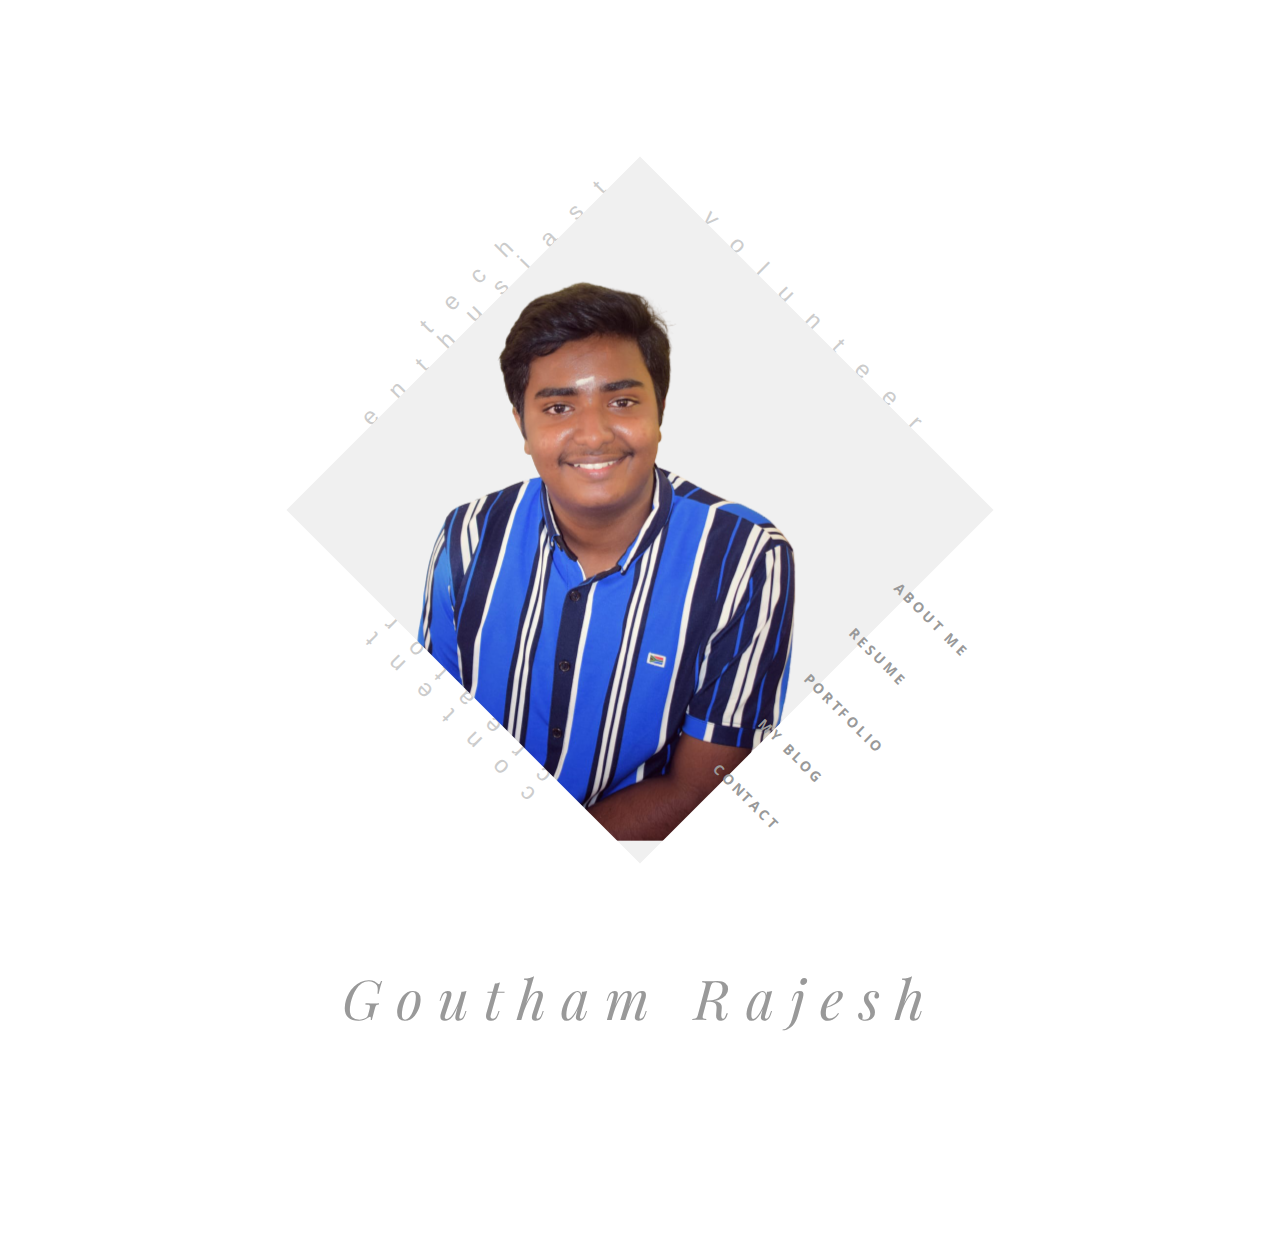
==== index.html @ 20d79e7d "Pre-Programmed Files are added" ====
<!DOCTYPE html>
<html class='no-js' >

	<head>
		<meta charset="utf-8">
		<meta http-equiv="X-UA-Compatible" content="IE=edge">
		<meta name="viewport" content="width=device-width, initial-scale=1">
		<!-- The above 3 meta tags *must* come first in the head; any other head content must come *after* these tags -->


		<title>Symp - Responsive One Page VCard/Resume HTML Template</title>

		<!--[if lt IE 9]>
		  <script src="//html5shim.googlecode.com/svn/trunk/html5.js"></script>
		<![endif]-->

		<link rel='stylesheet' type='text/css' href='bootstrap/css/bootstrap.min.css' >
		<link rel='stylesheet' type='text/css' href='css/ionicons.min.css' >

		<link rel='stylesheet' type='text/css' href='css/owl.carousel.css' >
		<link rel='stylesheet' type='text/css' href='css/owl.theme.css' >
		<link rel='stylesheet' type='text/css' href='css/owl.transitions.css' >
		<link rel='stylesheet' type='text/css' href='css/magnific-popup.css' >
		<link rel='stylesheet' type='text/css' href='css/style.css' >
		<link rel='stylesheet' type='text/css' href='css/color-default.css' >


	</head>

	<body>

		<!--=============================================================================
			Preloader
		===============================================================================-->
		<div id='preloader' >
			<div class='loader' >
				<img src='img/load.gif' alt='symp' >
			</div>
		</div>



		<!--=============================================================================
			Main Wrapper
		===============================================================================-->
		<div id='wrapper' >

			<!--=============================================================================
				Front Section
			===============================================================================-->
			<section class='front-section' >

				<div class='container' >


					<div class='transition-mask' ></div>


					<div class='front-person-img' >

						<!--person's image-->
						<img src='img/goutham-nobg.png' alt='Goutham-Pic' >
						<!--/person's image-->

					</div>

					<!--person's titles-->
					<div class='front-person-titles' >

						<!--title1-->
						<span class='t1' >
							Tech Enthusiast
						</span>
						<!--/title1-->

						<!--title2-->
						<span class='t2' >
							Volunteer
						</span>
						<!--/title2-->

						<!--title3-->
						<span class='t3'>
							Content Creator
						</span>
						<!--/title3-->

					</div>
					<!--/person's titles-->

					<nav class='front-person-links' >

						<!--
							navigation links, data-section attribute points towards the section with id to be opened.
						-->

						<ul>

							<li>
								<a href='#' data-section='about' >About Me</a>
							</li>

							<li>
								<a href='#' data-section='resume' >Resume</a>
							</li>

							<li>
								<a href='#' data-section='portfolio' >Portfolio</a>
							</li>

							<li>
								<a href='#' data-section='blog' >My Blog</a>
							</li>

							<li>
								<a href='#' data-section='contact' >Contact</a>
							</li>

						</ul>

					</nav>



					<div class='front-heading text-center' >

						<h2>
							Goutham Rajesh
						</h2>



					</div>


				</div>

			</section>
			<!--=============================================================================
				/Front Section
			===============================================================================-->

			<!--=============================================================================
				About Section
			===============================================================================-->
			<section id='about' class='about-section section' >

				<div class='basic-info section-block' >

					<div class='container' >

						<div class='section-header text-center' >

							<h2>Basic Info About Me</h2>

							<!--divider-->
							<div class='divider-draft center' ></div>
							<!--/divider-->


						</div>

						<div class='row' >

							<div class='col-md-4' >
								<div class='about-person-img' >

									<img src='img/Kannan.jpeg' alt='Goutham-Pic'>

								</div>

							</div>


							<div class='col-md-8 about-info' >




								<p>
									Lorem ipsum dolor sit amet, in quodsi vulputate pro. Ius illum vocent mediocritatem an, cum dicta iriure at. Ubique maluisset vel te, his dico vituperata ut. Pro ei phaedrum maluisset. Ex audire suavitate has, ei quodsi tacimates sapientem sed, pri zril ubique ut. Te cum tation munere noluisse. Enim torquatos ne pri, eum mollis salutandi corrumpit et, fugit apeirian duo ad. Ad oportere voluptatibus nec, sea ei civibus praesent. At timeam expetenda inciderint has. Invidunt constituto ne per, paulo omnium quaerendum his eu, cu congue consul cetero cum. Solet honestatis et eum. Lorem ipsum dolor sit amet, in quodsi vulputate pro. Ius illum vocent mediocritatem an, cum dicta iriure at. Ubique maluisset vel te, his dico vituperata ut. Pro ei phaedrum maluisset. Ex audire suavitate has, ei quodsi tacimates sapientem sed, pri zril ubique ut. Te cum tation munere noluisse. Enim torquatos ne pri, eum mollis salutandi corrumpit et, fugit apeirian duo ad.
								</p>

								<div class='clearfix' ></div>


								<ul class='info-list' >

									<li>
										<div class='inner' >
											<h4>Name</h4>
											<p>Goutham Rajesh</p>
										</div>
									</li>
									<li>
										<div class='inner' >
											<h4>Age</h4>
											<p>19 Years</p>
										</div>
									</li>
									<li>
										<div class='inner' >
											<h4>Website</h4>
											<p>Not Yet</p>
										</div>
									</li>
									<li>
										<div class='inner' >
											<h4>Hometown</h4>
											<p>Trivandrum, Kerala</p>
										</div>
									</li>



								</ul>


								<a href='img/Kannan.jpeg' class='symp-btn link-btn' ><i class='ion-ios-download' ></i>Download Resume</a>

							</div>



						</div>




					</div>


				</div>

				<div class='about-icons section-block' >

					<div class='container' >

						<div class='row' >

							<div class='col-md-3' >
								<div class='service' >

									<div class='icon' >
										<i class='ion-ios-lightbulb' ></i>
									</div>

									<div class='content' >

										<h4>Creative</h4>

										<p>
											Ut aboramus, numquam corpora qui naex. Dolore aliquando id duo, voluptua laboramus quo ad.
										</p>

									</div>

								</div>
							</div>

							<div class='col-md-3' >
								<div class='service' >

									<div class='icon' >
										<i class='ion-trophy' ></i>
									</div>

									<div class='content' >

										<h4>Winner</h4>

										<p>
											Ut aboramus, numquam corpora qui naex. Dolore aliquando id duo, voluptua laboramus quo ad.
										</p>

									</div>

								</div>
							</div>

							<div class='col-md-3' >
								<div class='service' >

									<div class='icon' >
										<i class='ion-ios-glasses' ></i>
									</div>

									<div class='content' >

										<h4>Smart</h4>

										<p>
											Ut aboramus, numquam corpora qui naex. Dolore aliquando id duo, voluptua laboramus quo ad.
										</p>

									</div>

								</div>
							</div>

							<div class='col-md-3' >
								<div class='service' >

									<div class='icon' >
										<i class='ion-ios-bolt' ></i>
									</div>

									<div class='content' >

										<h4>Powerful</h4>

										<p>
											Ut aboramus, numquam corpora qui naex. Dolore aliquando id duo, voluptua laboramus quo ad.
										</p>

									</div>

								</div>
							</div>



							<div class='col-md-3' >
								<div class='service' >

									<div class='icon' >
										<i class='ion-help-buoy' ></i>
									</div>

									<div class='content' >

										<h4>Helper</h4>

										<p>
											Ut aboramus, numquam corpora qui naex. Dolore aliquando id duo, voluptua laboramus quo ad.
										</p>

									</div>

								</div>
							</div>

							<div class='col-md-3' >
								<div class='service' >

									<div class='icon' >
										<i class='ion-happy' ></i>
									</div>

									<div class='content' >

										<h4>Intelligent</h4>

										<p>
											Ut aboramus, numquam corpora qui naex. Dolore aliquando id duo, voluptua laboramus quo ad.
										</p>

									</div>

								</div>
							</div>

							<div class='col-md-3' >
								<div class='service' >

									<div class='icon' >
										<i class='ion-ios-game-controller-b' ></i>
									</div>

									<div class='content' >

										<h4>Gamer</h4>

										<p>
											Ut aboramus, numquam corpora qui naex. Dolore aliquando id duo, voluptua laboramus quo ad.
										</p>

									</div>

								</div>
							</div>

							<div class='col-md-3' >
								<div class='service' >

									<div class='icon' >
										<i class='ion-ios-pulse-strong' ></i>
									</div>

									<div class='content' >

										<h4>Healthy</h4>

										<p>
											Ut aboramus, numquam corpora qui naex. Dolore aliquando id duo, voluptua laboramus quo ad.
										</p>

									</div>

								</div>
							</div>




						</div>


					</div>
				</div>

				<div class='funfacts-block section-block' data-stellar-background-ratio='.2' >

					<div class='container' >

						<div class='row' >

							<div class='col-md-3 col-sm-6 funfact' >
								<div class='content' >
									<h4>243</h4>
									<p>Awards Won</p>
								</div>
							</div>

							<div class='col-md-3 col-sm-6 funfact' >
								<div class='content' >
									<h4>845</h4>
									<p>Happy Customers</p>
								</div>
							</div>

							<div class='col-md-3 col-sm-6 funfact' >
								<div class='content' >
									<h4>938</h4>
									<p>Projects Done</p>
								</div>
							</div>

							<div class='col-md-3 col-sm-6 funfact' >
								<div class='content' >
									<h4>342</h4>
									<p>Games Played</p>
								</div>
							</div>

						</div>

					</div>

				</div>

				<div class='testimonials-block section-block' >
					<div class='container' >

						<div class='section-header text-center' >

							<h2 class='animate text-over-block' >Testimonials</h2>


							<!--divider-->
							<div class='divider-draft center' ></div>
							<!--/divider-->


						</div>

						<div class='row' >

							<div class='col-md-8 col-md-offset-2' >

								<div class='testimonials-slider' >

									<div class='testimonial' >
										<p>

											Ad optere volibus nec, sea ei civibus prasent. At timeam expetenda inciderint has. Invidunt constituto ne per, paulo omnium queum his eu, cu congue consul cetero. Invidunt constituto ne per, paulo omnium his eu, cu congue consul cetero.

										</p>

										<div class='author' >
											<h4>Jack Smith</h4>
											<p>CEO at Google</p>
										</div>
									</div>

									<div class='testimonial' >
										<p>
											Ad oportere voluptatibus nec, sea ei civibus praesent. At timeam expetenda inciderint has. Invidunt constituto ne per, paulo omnium quaerendum his eu, cu congue consul cetero. Invidunt constituto ne per, paulo omnium quaerendum his eu, cu congue consul cetero.
										</p>

										<div class='author' >
											<h4>Jessica Smith</h4>
											<p>CEO at Google</p>
										</div>
									</div>

									<div class='testimonial' >
										<p>
											Ad oportere voluptatibus nec, sea ei civibus praesent. At timeam expetenda inciderint has. Invidunt constituto ne per, paulo omnium quaerendum his eu, cu congue consul cetero. Invidunt constituto ne per, paulo omnium quaerendum his eu, cu congue consul cetero.
										</p>

										<div class='author' >
											<h4>Jim Smith</h4>
											<p>CEO at Google</p>
										</div>
									</div>




								</div>

							</div>

						</div>

					</div>
				</div>

				<div class='footer bg-lightgray section-block' >

					<div class='container' >

						<div class='row' >

							<div class='col-xs-6 text-left' >
								<h4>Johny Doe</h4>
							</div>

							<div class='col-xs-6 text-right' >
								<ul class='footer-social' >
									<li>
										<a href='#' >
											<i class='ion-social-facebook' ></i>
										</a>
									</li>
									<li>
										<a href='#' >
											<i class='ion-social-twitter' ></i>
										</a>
									</li>
									<li>
										<a href='#' >
											<i class='ion-social-pinterest' ></i>
										</a>
									</li>
									<li>
										<a href='#' >
											<i class='ion-social-dribbble' ></i>
										</a>
									</li>
								</ul>
							</div>

						</div>


					</div>

				</div>


			</section>
			<!--=============================================================================
				/About Section
			===============================================================================-->

			<!--=============================================================================
				Resume Section
			===============================================================================-->
			<section id='resume' class='resume-section section' >

				<div class='container' >
					<div class='row' >
						<div class='col-md-6 col-md-offset-3' >
							<div class='section-header text-center' >

								<h2 class='animate text-over-block' >My Resume</h2>

								<!--divider-->
								<div class='divider-draft center' ></div>
								<!--/divider-->


							</div>
						</div>
					</div>
				</div>

				<div class='timeline-block section-block' >
					<div class='container' >
						<ul class='timeline' >

							<li class='timeline-header' >
								<h4>Education</h4>
							</li>

							<li>

								<div class='timeline-desc' >

									<h4>2005-2007</h4>

								</div>

								<div class='timeline-content' >

									<h4>Masters Degree</h4>
									<span>@CSS College Larkana</span>

									<p>
										Consul latine iudicabit eu vel. Cu has animal eruditi voluptatibus. Eu volumus explicari sed. Mel mutat vituperata suscipiantur et, et fabellas explicari adipiscing quo.
									</p>

								</div>

							</li>

							<li class='inverse' >

								<div class='timeline-desc' >

									<h4>2005-2007</h4>

								</div>

								<div class='timeline-content' >

									<h4>Masters Degree</h4>
									<span>@CSS College Larkana</span>

									<p>
										Consul latine iudicabit eu vel. Cu has animal eruditi voluptatibus. Eu volumus explicari sed. Mel mutat vituperata suscipiantur et, et fabellas explicari adipiscing quo.
									</p>

								</div>

							</li>

							<li>

								<div class='timeline-desc' >

									<h4>2005-2007</h4>

								</div>

								<div class='timeline-content' >

									<h4>Masters Degree</h4>
									<span>@CSS College Larkana</span>

									<p>
										Consul latine iudicabit eu vel. Cu has animal eruditi voluptatibus. Eu volumus explicari sed. Mel mutat vituperata suscipiantur et, et fabellas explicari adipiscing quo.
									</p>

								</div>

							</li>


							<li class='timeline-header' >
								<h4>Experience</h4>
							</li>


							<li>

								<div class='timeline-desc' >

									<h4>2005-2007</h4>

								</div>

								<div class='timeline-content' >

									<h4>Web Designer</h4>
									<span>@Themeforest</span>

									<p>
										Consul latine iudicabit eu vel. Cu has animal eruditi voluptatibus. Eu volumus explicari sed. Mel mutat vituperata suscipiantur et, et fabellas explicari adipiscing quo.
									</p>

								</div>

							</li>

							<li class='inverse' >

								<div class='timeline-desc' >

									<h4>2005-2007</h4>

								</div>

								<div class='timeline-content' >

									<h4>Web Developer</h4>
									<span>@CodeCanyon</span>

									<p>
										Consul latine iudicabit eu vel. Cu has animal eruditi voluptatibus. Eu volumus explicari sed. Mel mutat vituperata suscipiantur et, et fabellas explicari adipiscing quo.
									</p>

								</div>

							</li>

							<li>

								<div class='timeline-desc' >

									<h4>2005-2007</h4>

								</div>

								<div class='timeline-content' >

									<h4>Blogger</h4>
									<span>@blogspot</span>

									<p>
										Consul latine iudicabit eu vel. Cu has animal eruditi voluptatibus. Eu volumus explicari sed. Mel mutat vituperata suscipiantur et, et fabellas explicari adipiscing quo.
									</p>

								</div>

							</li>


						</ul>
					</div>
				</div>

				<div class='hobbies-block bg-lightgray section-block' >
					<div class='container' >

						<div class='section-header text-center' >
							<h2 class='animate text-over-block' >My Hobbies</h2>
							<!--divider-->
							<div class='divider-draft center' ></div>
							<!--/divider-->
						</div>

						<div class='row' >

							<div class='col-md-2 col-sm-4 col-xs-6' >

								<div class='hobby' >

									<div class='icon' >
										<i class='ion-ios-game-controller-b' ></i>
									</div>

									<h4>Gaming</h4>

								</div>

							</div>

							<div class='col-md-2 col-sm-4 col-xs-6' >

								<div class='hobby' >

									<div class='icon' >
										<i class='ion-ios-book' ></i>
									</div>

									<h4>Reading</h4>

								</div>

							</div>

							<div class='col-md-2 col-sm-4 col-xs-6' >

								<div class='hobby' >

									<div class='icon' >
										<i class='ion-ios-chatboxes' ></i>
									</div>

									<h4>Chat</h4>

								</div>

							</div>

							<div class='col-md-2 col-sm-4 col-xs-6' >

								<div class='hobby' >

									<div class='icon' >
										<i class='ion-ios-musical-notes' ></i>
									</div>

									<h4>Music</h4>

								</div>

							</div>

							<div class='col-md-2 col-sm-4 col-xs-6' >

								<div class='hobby' >

									<div class='icon' >
										<i class='ion-beer' ></i>
									</div>

									<h4>Drinking</h4>

								</div>

							</div>

							<div class='col-md-2 col-sm-4 col-xs-6' >

								<div class='hobby' >

									<div class='icon' >
										<i class='ion-ios-football' ></i>
									</div>

									<h4>Football</h4>

								</div>

							</div>



						</div>



					</div>
				</div>

				<div class='skills-block section-block' >

					<div class='container' >

						<div class='section-header text-center' >
							<h2 class='animate text-over-block' >My Skills</h2>

							<!--divider-->
							<div class='divider-draft center' ></div>
							<!--/divider-->

						</div>


						<div class='row' >

							<div class='col-md-6' >

								<div class='skill' >

									<h4>HTML/CSS</h4>

									<div class='skill-bar' data-percent='90' >
										<div class='bar' >
											<div class='percent' >90%</div>
										</div>
									</div>

								</div>

								<div class='skill' >

									<h4>php</h4>

									<div class='skill-bar' data-percent='70' >
										<div class='bar' >
											<div class='percent' >70%</div>
										</div>
									</div>

								</div>

								<div class='skill' >

									<h4>HTML/CSS</h4>

									<div class='skill-bar' data-percent='90' >
										<div class='bar' >
											<div class='percent' >90%</div>
										</div>
									</div>

								</div>



							</div>

							<div class='col-md-6' >

								<div class='skill' >

									<h4>VB</h4>

									<div class='skill-bar' data-percent='90' >
										<div class='bar' >
											<div class='percent' >90%</div>
										</div>
									</div>

								</div>

								<div class='skill' >

									<h4>Wordpress</h4>

									<div class='skill-bar' data-percent='85' >
										<div class='bar' >
											<div class='percent' >85%</div>
										</div>
									</div>

								</div>

								<div class='skill' >

									<h4>SEO</h4>

									<div class='skill-bar' data-percent='95' >
										<div class='bar' >
											<div class='percent' >95%</div>
										</div>
									</div>

								</div>



							</div>



						</div>

					</div>

				</div>

				<div class='footer bg-lightgray section-block' >

					<div class='container' >

						<div class='row' >

							<div class='col-xs-6 text-left' >
								<h4>Johny Doe</h4>
							</div>

							<div class='col-xs-6 text-right' >
								<ul class='footer-social' >
									<li>
										<a href='#' >
											<i class='ion-social-facebook' ></i>
										</a>
									</li>
									<li>
										<a href='#' >
											<i class='ion-social-twitter' ></i>
										</a>
									</li>
									<li>
										<a href='#' >
											<i class='ion-social-pinterest' ></i>
										</a>
									</li>
									<li>
										<a href='#' >
											<i class='ion-social-dribbble' ></i>
										</a>
									</li>
								</ul>
							</div>

						</div>


					</div>

				</div>


			</section>
			<!--=============================================================================
				/Resume Section
			===============================================================================-->


			<!--=============================================================================
				Services Section
			===============================================================================-->
			<section id='services' class='services-section section' >

				<div class='container' >
					<div class='row' >
						<div class='col-md-6 col-md-offset-3' >
							<div class='section-header main-title text-center' >

								<h2 class='animate text-over-block' >My Services</h2>

								<!--divider-->
								<div class='divider-draft center' ></div>
								<!--/divider-->

								<p>
									I provide <b>high quality</b> services. My services that I provide are listed below. Hope you will like them. Lorem ipsum dolor.
								</p>

							</div>
						</div>
					</div>
				</div>

				<div class='services-block section-block' >

					<div class='container' >

						<div class='row' >

							<div class='col-md-3' >
								<div class='service' >
									<div class='icon' >
										<i class='ion-ios-camera' ></i>
									</div>

									<div class='content' >

										<h4>Photography</h4>

										<p>
											Ut aboramus, numquam corpora qui naex. Dolore aliquando id duo, voluptua laboramus quo ad.
										</p>

									</div>
								</div>
							</div>

							<div class='col-md-3' >
								<div class='service' >
									<div class='icon' >
										<i class='ion-code' ></i>
									</div>

									<div class='content' >

										<h4>Coding</h4>

										<p>
											Ut aboramus, numquam corpora qui naex. Dolore aliquando id duo, voluptua laboramus quo ad.
										</p>

									</div>
								</div>
							</div>

							<div class='col-md-3' >
								<div class='service' >
									<div class='icon' >
										<i class='ion-ios-lightbulb' ></i>
									</div>

									<div class='content' >

										<h4>Creativity</h4>

										<p>
											Ut aboramus, numquam corpora qui naex. Dolore aliquando id duo, voluptua laboramus quo ad.
										</p>

									</div>
								</div>
							</div>

							<div class='col-md-3' >
								<div class='service' >
									<div class='icon' >
										<i class='ion-ios-monitor' ></i>
									</div>

									<div class='content' >

										<h4>Web Design</h4>

										<p>
											Ut aboramus, numquam corpora qui naex. Dolore aliquando id duo, voluptua laboramus quo ad.
										</p>

									</div>
								</div>
							</div>

						</div>

						<div class='row' >

							<div class='col-md-3' >
								<div class='service' >
									<div class='icon' >
										<i class='ion-ios-camera' ></i>
									</div>

									<div class='content' >

										<h4>Photography</h4>

										<p>
											Ut aboramus, numquam corpora qui naex. Dolore aliquando id duo, voluptua laboramus quo ad.
										</p>

									</div>
								</div>
							</div>

							<div class='col-md-3' >
								<div class='service' >
									<div class='icon' >
										<i class='ion-code' ></i>
									</div>

									<div class='content' >

										<h4>Coding</h4>

										<p>
											Ut aboramus, numquam corpora qui naex. Dolore aliquando id duo, voluptua laboramus quo ad.
										</p>

									</div>
								</div>
							</div>

							<div class='col-md-3' >
								<div class='service' >
									<div class='icon' >
										<i class='ion-ios-lightbulb' ></i>
									</div>

									<div class='content' >

										<h4>Creativity</h4>

										<p>
											Ut aboramus, numquam corpora qui naex. Dolore aliquando id duo, voluptua laboramus quo ad.
										</p>

									</div>
								</div>
							</div>

							<div class='col-md-3' >
								<div class='service' >
									<div class='icon' >
										<i class='ion-ios-monitor' ></i>
									</div>

									<div class='content' >

										<h4>Web Design</h4>

										<p>
											Ut aboramus, numquam corpora qui naex. Dolore aliquando id duo, voluptua laboramus quo ad.
										</p>

									</div>
								</div>
							</div>

						</div>

					</div>

				</div>

				<div class='pricing-block section-block' >
					<div class='container' >

						<div class='section-header text-center' >
							<h2 class='animate text-over-block' >Pricing</h2>
							<!--divider-->
							<div class='divider-draft center' ></div>
							<!--/divider-->
							<p>
								How much I charge
							</p>
						</div>

						<div class='row' >

							<div class='col-md-4 text-center' >

								<div class='pricing-table' >

									<div class='header' >

										<h4>Personal</h4>

										<div class='price' >
											<span class='currency' >$</span>
											<span class='amount' >29</span>
											<span class='period' >/mo</span>
										</div>


									</div>

									<ul class='table-items' >

										<li>
											Logo Design
										</li>
										<li>
											PSD to HTML
										</li>
										<li>
											Fixed to Responsive
										</li>
										<li>
											App Development
										</li>
										<li>
											Photography
										</li>

									</ul>

									<a href='#' class='table-btn' >
										Choose This
									</a>

								</div>

							</div>

							<div class='col-md-4 text-center' >

								<div class='pricing-table' >

									<div class='header' >

										<h4>Creative</h4>

										<div class='price' >
											<span class='currency' >$</span>
											<span class='amount' >39</span>
											<span class='period' >/mo</span>
										</div>

									</div>

									<ul class='table-items' >

										<li>
											Logo Design
										</li>
										<li>
											PSD to HTML
										</li>
										<li>
											Fixed to Responsive
										</li>
										<li>
											App Development
										</li>
										<li>
											Photography
										</li>

									</ul>

									<a href='#' class='table-btn' >
										Choose This
									</a>

								</div>

							</div>

							<div class='col-md-4 text-center' >

								<div class='pricing-table' >

									<div class='header' >

										<h4>Ultimate</h4>

										<div class='price' >
											<span class='currency' >$</span>
											<span class='amount' >42</span>
											<span class='period' >/mo</span>
										</div>


									</div>

									<ul class='table-items' >

										<li>
											Logo Design
										</li>
										<li>
											PSD to HTML
										</li>
										<li>
											Fixed to Responsive
										</li>
										<li>
											App Development
										</li>
										<li>
											Photography
										</li>

									</ul>

									<a href='#' class='table-btn' >
										Choose This
									</a>

								</div>

							</div>

						</div>

					</div>
				</div>

				<div class='process-block bg-lightgray section-block' >
					<div class='container' >

						<div class='section-header text-center' >
							<h2>Work Process</h2>
							<!--divider-->
							<div class='divider-draft center' ></div>
							<!--/divider-->
						</div>

						<div class='row' >

							<div class='col-md-3' >

								<div class='process' >

									<div class='number' >
										<span>01</span>
									</div>

									<div class='content' >

										<h4>Design</h4>

										<p>
											Lorem ipsum dolor sit amet is simply a dummy text used by typeset industries. Lorem ipsum dolor.
										</p>

									</div>

								</div>

							</div>

							<div class='col-md-3' >

								<div class='process' >

									<div class='number' >
										<span>02</span>
									</div>

									<div class='content' >

										<h4>Develop</h4>

										<p>
											Lorem ipsum dolor sit amet is simply a dummy text used by typeset industries. Lorem ipsum dolor.
										</p>

									</div>

								</div>

							</div>

							<div class='col-md-3' >

								<div class='process' >

									<div class='number' >
										<span>03</span>
									</div>

									<div class='content' >

										<h4>Publish</h4>

										<p>
											Lorem ipsum dolor sit amet is simply a dummy text used by typeset industries. Lorem ipsum dolor.
										</p>

									</div>

								</div>

							</div>

							<div class='col-md-3' >

								<div class='process last' >

									<div class='number' >
										<span>04</span>
									</div>

									<div class='content' >

										<h4>Enjoy</h4>

										<p>
											Lorem ipsum dolor sit amet is simply a dummy text used by typeset industries. Lorem ipsum dolor.
										</p>

									</div>

								</div>

							</div>



						</div>

					</div>
				</div>

				<div class='testimonials-block section-block' >
					<div class='container' >

						<div class='section-header text-center' >

							<h2 class='animate text-over-block' >Testimonials</h2>

							<!--divider-->
							<div class='divider-draft center' ></div>
							<!--/divider-->


						</div>

						<div class='row' >

							<div class='col-md-8 col-md-offset-2' >

								<div class='testimonials-slider' >

									<div class='testimonial' >
										<p>
											Ad oportere voluptatibus nec, sea ei civibus praesent. At timeam expetenda inciderint has. Invidunt constituto ne per, paulo omnium quaerendum his eu, cu congue consul cetero. Invidunt constituto ne per, paulo omnium quaerendum his eu, cu congue consul cetero.
										</p>

										<div class='author' >
											<h4>Jack Smith</h4>
											<p>CEO at Google</p>
										</div>
									</div>

									<div class='testimonial' >
										<p>
											Ad oportere voluptatibus nec, sea ei civibus praesent. At timeam expetenda inciderint has. Invidunt constituto ne per, paulo omnium quaerendum his eu, cu congue consul cetero. Invidunt constituto ne per, paulo omnium quaerendum his eu, cu congue consul cetero.
										</p>

										<div class='author' >
											<h4>Jessica Smith</h4>
											<p>CEO at Google</p>
										</div>
									</div>

									<div class='testimonial' >
										<p>
											Ad oportere voluptatibus nec, sea ei civibus praesent. At timeam expetenda inciderint has. Invidunt constituto ne per, paulo omnium quaerendum his eu, cu congue consul cetero. Invidunt constituto ne per, paulo omnium quaerendum his eu, cu congue consul cetero.
										</p>

										<div class='author' >
											<h4>Jim Smith</h4>
											<p>CEO at Google</p>
										</div>
									</div>




								</div>

							</div>

						</div>

					</div>
				</div>

				<div class='footer bg-lightgray section-block' >

					<div class='container' >

						<div class='row' >

							<div class='col-xs-6 text-left' >
								<h4>Johny Doe</h4>
							</div>

							<div class='col-xs-6 text-right' >
								<ul class='footer-social' >
									<li>
										<a href='#' >
											<i class='ion-social-facebook' ></i>
										</a>
									</li>
									<li>
										<a href='#' >
											<i class='ion-social-twitter' ></i>
										</a>
									</li>
									<li>
										<a href='#' >
											<i class='ion-social-pinterest' ></i>
										</a>
									</li>
									<li>
										<a href='#' >
											<i class='ion-social-dribbble' ></i>
										</a>
									</li>
								</ul>
							</div>

						</div>


					</div>

				</div>


			</section>
			<!--=============================================================================
				/Services Section
			===============================================================================-->


			<!--=============================================================================
				Portfolio Section
			===============================================================================-->
			<section id='portfolio' class='portfolio-section section' >

				<div class='portfolio-block section-block' >

					<div class='container' >

						<div class='row' >
							<div class='col-md-6 col-md-offset-3' >

								<div class='section-header text-center' >

									<h2 class='animate text-over-block' >Portfolio</h2>

									<!--divider-->
									<div class='divider-draft center' ></div>
									<!--/divider-->

									<p>
										Check out my works. Lorem ipsum dolor sit amet is simply a dummy text. Lorem ipsum dolor sit amet.
									</p>

								</div>

							</div>
						</div>

						<div id='portfolio-filters' >
							<ul>
								<li>
									<a href='#' data-group='all' class='active' >All</a>
								</li>
								<li>
									<a href='#' data-group='web' >Web</a>
								</li>
								<li>
									<a href='#' data-group='tech' >Tech</a>
								</li>
								<li>
									<a href='#' data-group='photography' >Photography</a>
								</li>
							</ul>
						</div>

						<div id='portfolio-grid' class='portfolio-items' >

							<div class='item' data-groups='["all","web","photography"]' >
								<div class='inner' >

									<img alt='symp' src='img/portfolio/1.jpg' >

									<div class='caption' >

										<div class='caption-inner' >

											<h4>Project Title</h4>

											<ul class='links' >

												<li>
													<a href='work.html' >
														<i class='ion-ios-plus-empty' ></i>
													</a>
												</li>

												<li>
													<a href='img/portfolio/1.jpg' class='image-link' >
														<i class='ion-ios-search' ></i>
													</a>
												</li>

											</ul>

										</div>


									</div>

								</div>
							</div>

							<div class='item' data-groups='["all","photography","tech"]' >
								<div class='inner' >

									<img alt='symp' src='img/portfolio/2.jpg' >

									<div class='caption' >

										<div class='caption-inner' >

											<h4>Project Title</h4>

											<ul class='links' >

												<li>
													<a href='work.html' >
														<i class='ion-ios-plus-empty' ></i>
													</a>
												</li>

												<li>
													<a href='img/portfolio/2.jpg' class='image-link' >
														<i class='ion-ios-search' ></i>
													</a>
												</li>

											</ul>

										</div>


									</div>

								</div>
							</div>

							<div class='item' data-groups='["all","web","tech"]' >
								<div class='inner' >

									<img alt='symp' src='img/portfolio/3.jpg' >

									<div class='caption' >

										<div class='caption-inner' >

											<h4>Project Title</h4>

											<ul class='links' >

												<li>
													<a href='work.html' >
														<i class='ion-ios-plus-empty' ></i>
													</a>
												</li>

												<li>
													<a href='img/portfolio/3.jpg' class='image-link' >
														<i class='ion-ios-search' ></i>
													</a>
												</li>

											</ul>

										</div>


									</div>

								</div>
							</div>

							<div class='item' data-groups='["all","web"]' >
								<div class='inner' >

									<img alt='symp' src='img/portfolio/4.jpg' >

									<div class='caption' >

										<div class='caption-inner' >

											<h4>Project Title</h4>

											<ul class='links' >

												<li>
													<a href='work.html' >
														<i class='ion-ios-plus-empty' ></i>
													</a>
												</li>

												<li>
													<a href='img/portfolio/4.jpg' class='image-link' >
														<i class='ion-ios-search' ></i>
													</a>
												</li>

											</ul>

										</div>


									</div>

								</div>
							</div>

							<div class='item' data-groups='["all","tech"]' >
								<div class='inner' >

									<img alt='symp' src='img/portfolio/5.jpg' >

									<div class='caption' >

										<div class='caption-inner' >

											<h4>Project Title</h4>

											<ul class='links' >

												<li>
													<a href='work.html' >
														<i class='ion-ios-plus-empty' ></i>
													</a>
												</li>

												<li>
													<a href='img/portfolio/5.jpg' class='image-link' >
														<i class='ion-ios-search' ></i>
													</a>
												</li>

											</ul>

										</div>


									</div>

								</div>
							</div>

							<div class='item' data-groups='["all","photography"]' >
								<div class='inner' >

									<img alt='symp' src='img/portfolio/6.jpg' >

									<div class='caption' >

										<div class='caption-inner' >

											<h4>Project Title</h4>

											<ul class='links' >

												<li>
													<a href='work.html' >
														<i class='ion-ios-plus-empty' ></i>
													</a>
												</li>

												<li>
													<a href='img/portfolio/6.jpg' class='image-link' >
														<i class='ion-ios-search' ></i>
													</a>
												</li>

											</ul>

										</div>


									</div>

								</div>
							</div>

							<div class='item' data-groups='["all","web"]' >
								<div class='inner' >

									<img alt='symp' src='img/portfolio/7.jpg' >

									<div class='caption' >

										<div class='caption-inner' >

											<h4>Project Title</h4>

											<ul class='links' >

												<li>
													<a href='work.html' >
														<i class='ion-ios-plus-empty' ></i>
													</a>
												</li>

												<li>
													<a href='img/portfolio/7.jpg' class='image-link' >
														<i class='ion-ios-search' ></i>
													</a>
												</li>

											</ul>

										</div>


									</div>

								</div>
							</div>

							<div class='item' data-groups='["all","tech"]' >
								<div class='inner' >

									<img alt='symp' src='img/portfolio/8.jpg' >

									<div class='caption' >

										<div class='caption-inner' >

											<h4>Project Title</h4>

											<ul class='links' >

												<li>
													<a href='work.html' >
														<i class='ion-ios-plus-empty' ></i>
													</a>
												</li>

												<li>
													<a href='img/portfolio/8.jpg' class='image-link' >
														<i class='ion-ios-search' ></i>
													</a>
												</li>

											</ul>

										</div>


									</div>

								</div>
							</div>

							<div class='item' data-groups='["all","photography"]' >
								<div class='inner' >

									<img alt='symp' src='img/portfolio/9.jpg' >

									<div class='caption' >

										<div class='caption-inner' >

											<h4>Project Title</h4>

											<ul class='links' >

												<li>
													<a href='work.html' >
														<i class='ion-ios-plus-empty' ></i>
													</a>
												</li>

												<li>
													<a href='img/portfolio/9.jpg' class='image-link' >
														<i class='ion-ios-search' ></i>
													</a>
												</li>

											</ul>

										</div>


									</div>

								</div>
							</div>



						</div>

					</div>

				</div>

				<div class='footer bg-lightgray section-block' >

					<div class='container' >

						<div class='row' >

							<div class='col-xs-6 text-left' >
								<h4>Johny Doe</h4>
							</div>

							<div class='col-xs-6 text-right' >
								<ul class='footer-social' >
									<li>
										<a href='#' >
											<i class='ion-social-facebook' ></i>
										</a>
									</li>
									<li>
										<a href='#' >
											<i class='ion-social-twitter' ></i>
										</a>
									</li>
									<li>
										<a href='#' >
											<i class='ion-social-pinterest' ></i>
										</a>
									</li>
									<li>
										<a href='#' >
											<i class='ion-social-dribbble' ></i>
										</a>
									</li>
								</ul>
							</div>

						</div>


					</div>

				</div>

			</section>
			<!--=============================================================================
				/Portfolio Section
			===============================================================================-->


			<!--=============================================================================
				Blog Section
			===============================================================================-->
			<section id='blog' class='blog-section section' >

				<div class='container' >

					<div class='row' >

						<div class='col-md-6 col-md-offset-3' >
							<div class='section-header text-center' >

								<h2>My Blog</h2>

								<!--divider-->
								<div class='divider-draft center' ></div>
								<!--/divider-->

								<p>
									This is my blog where my thoughts live. Check it out to know more about me. Lorem ipsum dolor sit amet.
								</p>

							</div>
						</div>

					</div>

				</div>

				<div class='posts-block section-block' >

					<div class='container' >

						<div class='row' >

							<div class='col-md-8' >

								<div class='post' >

									<div class='media' >
										<img alt='symp' src='img/bg2.jpg' >
									</div>

									<div class='content' >

										<h4>
											<a href='post.html' >
												Simple Post With Image
											</a>
										</h4>

										<ul class='post-icons' >

											<li>
												<i class='ion-ios-person' ></i>
												<span>Johny Doe</span>
											</li>

											<li>
												<i class='ion-ios-clock' ></i>
												<span>14 June 2015</span>
											</li>

											<li>
												<i class='ion-ios-chatbubble' ></i>
												<span>5</span>
											</li>



										</ul>

										<p>
											Cu illud lorem putent vel. Eum in movet nostrum referrentur. His ne tantas tractatos. Sit eu saperet antiopam scripserit. Ei albucius consequuntur sea, no nominavi fabellas phaedrum his....
										</p>

										<a href='post.html' class='read-more' >
											Read More
											<i class='ion-ios-arrow-thin-right' ></i>
										</a>

									</div>

								</div>

								<div class='post' >

									<div class='media' >
										<img alt='symp' src='img/bg2.jpg' >
									</div>

									<div class='content' >

										<h4>
											<a href='post.html' >
												Simple Post With Image
											</a>
										</h4>

										<ul class='post-icons' >

											<li>
												<i class='ion-ios-person' ></i>
												<span>Johny Doe</span>
											</li>

											<li>
												<i class='ion-ios-clock' ></i>
												<span>14 June 2015</span>
											</li>

											<li>
												<i class='ion-ios-chatbubble' ></i>
												<span>5</span>
											</li>



										</ul>

										<p>
											Cu illud lorem putent vel. Eum in movet nostrum referrentur. His ne tantas tractatos. Sit eu saperet antiopam scripserit. Ei albucius consequuntur sea, no nominavi fabellas phaedrum his....
										</p>

										<a href='post.html' class='read-more' >
											Read More
											<i class='ion-ios-arrow-thin-right' ></i>
										</a>

									</div>

								</div>

								<div class='post' >

									<div class='media' >
										<img alt='symp' src='img/bg2.jpg' >
									</div>

									<div class='content' >

										<h4>
											<a href='post.html' >
												Simple Post With Image
											</a>
										</h4>

										<ul class='post-icons' >

											<li>
												<i class='ion-ios-person' ></i>
												<span>Johny Doe</span>
											</li>

											<li>
												<i class='ion-ios-clock' ></i>
												<span>14 June 2015</span>
											</li>

											<li>
												<i class='ion-ios-chatbubble' ></i>
												<span>5</span>
											</li>



										</ul>

										<p>
											Cu illud lorem putent vel. Eum in movet nostrum referrentur. His ne tantas tractatos. Sit eu saperet antiopam scripserit. Ei albucius consequuntur sea, no nominavi fabellas phaedrum his....
										</p>

										<a href='post.html' class='read-more' >
											Read More
											<i class='ion-ios-arrow-thin-right' ></i>
										</a>

									</div>

								</div>

								<div class='post-more' >
									<a href='#' class='more-link' >
										Load More
									</a>
								</div>

							</div>

							<div class='col-md-4' >

								<div class='sidebar' >

									<div class='sidebar-widget' >

										<div class='search-box' >

											<input type='text' placeholder='Search' class='search-input' >

											<a class='search-btn' href='#' >
												<i class='ion-ios-search' ></i>
											</a>

										</div>

									</div>

									<div class='sidebar-widget' >
										<div class='categories-widget' >

											<div class='widget-header' >
												<h4>
													<i class='ion-ios-folder' ></i> Categories
												</h4>
											</div>

											<ul class='sidebar-list' >

												<li>
													<a href='#' >Web Design</a>
												</li>

												<li>
													<a href='#' >Travel</a>
												</li>

												<li>
													<a href='#' >Life Style</a>
												</li>

												<li>
													<a href='#' >Photography</a>
												</li>

												<li>
													<a href='#' >Technology</a>
												</li>



											</ul>

										</div>
									</div>

									<div class='sidebar-widget' >

										<div class='widget-header' >
											<h4>
												<i class='ion-document' ></i>
												Recent Posts
											</h4>
										</div>


											<ul class='sidebar-list' >

												<li>
													<a href='#' >
														Your Recent Post's Title. Lorem ipsum dolor sit amet is simply a dummy text.
													</a>
												</li>

												<li>
													<a href='#' >
														Your Recent Post's Title. Lorem ipsum dolor sit amet is simply a dummy text.
													</a>
												</li>

												<li>
													<a href='#' >
														Your Recent Post's Title. Lorem ipsum dolor sit amet is simply a dummy text.
													</a>
												</li>

												<li>
													<a href='#' >
														Your Recent Post's Title. Lorem ipsum dolor sit amet is simply a dummy text.
													</a>
												</li>



											</ul>


									</div>

									<div class='sidebar-widget' >
										<div class='widget-header' >

											<h4>
												<i class='ion-archive' ></i>
												Archives
											</h4>

											<ul class='sidebar-list' >

												<li>
													<a href='#' >
														June (14)
													</a>
												</li>

												<li>
													<a href='#' >
														July (10)
													</a>
												</li>

												<li>
													<a href='#' >
														August(6)
													</a>
												</li>


												<li>
													<a href='#' >
														September(7)
													</a>
												</li>



											</ul>

										</div>
									</div>

									<div class='sidebar-widget' >
										<div class='widget-header' >
											<h4>
												<i class='ion-ios-pricetag' ></i>
												Tags
											</h4>
										</div>

										<ul class='sidebar-list list-inline' >
											<li>
												<a href='#' >Design</a>
											</li>
											<li>
												<a href='#' >Tech</a>
											</li>
											<li>
												<a href='#' >Web</a>
											</li>
											<li>
												<a href='#' >Modern</a>
											</li>
											<li>
												<a href='#' >Photography</a>
											</li>
											<li>
												<a href='#' >Life</a>
											</li>
											<li>
												<a href='#' >App</a>
											</li>
											<li>
												<a href='#' >Template</a>
											</li>

										</ul>

									</div>

								</div>

							</div>


						</div>

					</div>

				</div>


				<div class='footer bg-lightgray section-block' >

					<div class='container' >

						<div class='row' >

							<div class='col-xs-6 text-left' >
								<h4>Johny Doe</h4>
							</div>

							<div class='col-xs-6 text-right' >
								<ul class='footer-social' >
									<li>
										<a href='#' >
											<i class='ion-social-facebook' ></i>
										</a>
									</li>
									<li>
										<a href='#' >
											<i class='ion-social-twitter' ></i>
										</a>
									</li>
									<li>
										<a href='#' >
											<i class='ion-social-pinterest' ></i>
										</a>
									</li>
									<li>
										<a href='#' >
											<i class='ion-social-dribbble' ></i>
										</a>
									</li>
								</ul>
							</div>

						</div>


					</div>

				</div>


			</section>
			<!--=============================================================================
				/Blog Section
			===============================================================================-->


			<!--=============================================================================
				Contact Section
			===============================================================================-->
			<section id='contact' class='contact-section section' >

				<div class='contact-block section-block' >
					<div class='container' >
						<div class='row' >
							<div class='col-md-6 col-md-offset-3' >

								<div class='section-header text-center' >
									<h2 class='animate text-over-block' >Contact Me</h2>
									<!--divider-->
									<div class='divider-draft center' ></div>
									<!--/divider-->
									<p>
										I'm available for freelancing. If you want something to be built or just to say hi, feel free to shoot me a message.
									</p>
								</div>

							</div>
						</div>

						<div class='row' >
							<div class='col-md-8 col-md-offset-2' >

								<form id='contact-form' class='contact-form' action='mail.php' method='post' data-toggle='validator' >

									<div id='contact-form-result' ></div>

									<div class='row' >

										<div class='col-md-6' >

											<div class='form-group' >
												<input type='text' class='form-control' placeholder='Name' required>

												<div class='help-block with-errors' ></div>
											</div>

										</div>

										<div class='col-md-6' >
											<div class='form-group' >
												<input type='email' class='form-control' placeholder='Email' required>

												<div class='help-block with-errors' ></div>

											</div>
										</div>

									</div>

									<div class='row' >

										<div class='col-md-6' >
											<div class='form-group' >
												<input type='text' class='form-control' placeholder='Phone' required>
												<div class='help-block with-errors' ></div>

											</div>
										</div>

										<div class='col-md-6' >
											<div class='form-group' >
												<input type='text' class='form-control' placeholder='Website' required>
												<div class='help-block with-errors' ></div>

											</div>
										</div>

									</div>

									<div class='form-group' >
										<textarea rows='5' class='form-control' placeholder='Message' required></textarea>
										<div class='help-block with-errors' ></div>
									</div>

									<div class='form-group text-center' >
										<button type='submit' class='symp-btn' >Send Message</button>
									</div>


								</form>
							</div>
						</div>


					</div>
				</div>


				<div class='footer bg-lightgray section-block' >

					<div class='container' >

						<div class='row' >

							<div class='col-xs-6 text-left' >
								<h4>Johny Doe</h4>
							</div>

							<div class='col-xs-6 text-right' >
								<ul class='footer-social' >
									<li>
										<a href='#' >
											<i class='ion-social-facebook' ></i>
										</a>
									</li>
									<li>
										<a href='#' >
											<i class='ion-social-twitter' ></i>
										</a>
									</li>
									<li>
										<a href='#' >
											<i class='ion-social-pinterest' ></i>
										</a>
									</li>
									<li>
										<a href='#' >
											<i class='ion-social-dribbble' ></i>
										</a>
									</li>
								</ul>
							</div>

						</div>


					</div>

				</div>


			</section>
			<!--=============================================================================
				/Contact Section
			===============================================================================-->


			<!--close button-->
			<div class='close-btn' >
				<span></span>
				<span></span>
			</div>
			<!--/close button-->


		</div>
		<!--=============================================================================
			/Main Wrapper
		===============================================================================-->


		<!--=============================================================================
			JavaScript Files
		===============================================================================-->
		<script src='js/jquery.min.js' ></script>
		<script src='js/jquery.stellar.min.js' ></script>
		<script src='js/modernizr.js' ></script>
		<script src='js/owl.carousel.min.js' ></script>
		<script src='js/jquery.shuffle.min.js' ></script>
		<script src='js/jquery.magnific-popup.min.js' ></script>
		<script src='js/validator.min.js' ></script>
		<script src='js/smoothscroll.js' ></script>
		<script src='js/script.js' ></script>



	</body>

</html>
---- css/style.css ----
/*=======================================================================
	
	Item Name 		|		Symp - Responsive One Page VCard/Resume Template
	
	Author Name		|		Noman Ali Samejo
	
-------------------------------------------------------------------------
	CSS Structure
-------------------------------------------------------------------------
	
	01- General CSS
	02- Preloader
	03- Front Section
	04- About Section
	05- Resume Section
	06- Services Section
	07- Blog Section
	08- Portfolio Section
	09- Contact Section
	10- Work Page
	11- Single Post Page
	12- Responsive CSS
	
	*Colors are in separate files.
	
=======================================================================*/






/*Importing Google Fonts */
@import url(https://fonts.googleapis.com/css?family=Raleway:400,700,600,300|Playfair+Display:700italic,400italic|Crimson+Text:400italic,600italic|Open+Sans:400,700);

/*=======================================================================
	General CSS
=======================================================================*/
*{
	margin:0;
	padding:0;
	outline:none;
	font-family: Open Sans, sans-serif;
}
h1, h2, h3, h4, h5, h6,
.h1, .h2, .h3, .h4, .h5, .h6{
	font-weight:bold;
	font-family: Raleway, sans-serif;
}
::-webkit-scrollbar{
	height:10px;
	width:10px;
	background:#FFF;
}
::-webkit-scrollbar-thumb{
	background:#BBB;
	border:solid 2px #FFF;
}
::-webkit-scrollbar-thumb:hover{
	background:#888;
}
::-moz-scrollbar{
	height:10px;
	width:10px;
	background:#FFF;
}
::-moz-scrollbar-thumb{
	background:#BBB;
	border:solid 2px #FFF;
}
::-moz-scrollbar-thumb:hover{
	background:#888;
}
img{
	max-width:100%;
}
.parallax{
	background-size:cover;
}
body.section-show{
	overflow:hidden;
}
body a.close-btn,
body.section-show .close-btn{
	opacity:1;
	z-index:100;
	-webkit-transition:opacity .4s 1.2s ease, background .3s ease;
	-moz-transition:opacity .4s 1.2s ease, background .3s ease;
	transition:opacity .4s 1.2s ease, background .3s ease;
	overflow:hidden;
}
.close-btn{
	position:fixed;
	height:64px;
	width:64px;
	cursor:pointer;
	display:block;
	top:18px;
	right:18px;
	opacity:0;
	z-index:-99;
}
.close-btn > span{
	height:3px;
	width:40px;
	background:#BBB;
	position:absolute;
	top:50%;
	left:50%;
	margin-left:-20px;
	margin-top:-1.5px;
}
.close-btn > span:before{
	content: ' ';
	position:absolute;
	top:0;
	width:0;
	height:inherit;
	background:#B7A389;
}
.close-btn > span:nth-of-type(1){
	-webkit-transform:rotate(45deg);
	-moz-transform:rotate(45deg);
	-ms-transform:rotate(45deg);
	-o-transform:rotate(45deg);
	transform:rotate(45deg);
}
.close-btn > span:nth-of-type(2){
	-webkit-transform:rotate(-45deg);
	-moz-transform:rotate(-45deg);
	-ms-transform:rotate(-45deg);
	-o-transform:rotate(-45deg);
	transform:rotate(-45deg);
}
.close-btn > span:nth-of-type(1):before{
	left:0;
}
.close-btn > span:nth-of-type(2):before{
	right:0;
}
.close-btn:hover > span{
	background:transparent;
}
.close-btn:hover > span:before{
	-webkit-transition:all .3s ease;
	-moz-transition:all .3s ease;
	transition:all .3s ease;
	width:100%;
}
.close-btn:hover > span:nth-of-type(2):before{
	-webkit-transition-delay:.3s;	
	-moz-transition-delay:.3s;	
	transition-delay:.3s;	
}
.section-header h2{
	font-size:32px;
	letter-spacing:6px;
	color:#333;
	margin-top:0;
	margin-bottom:35px;
	font-weight:300;
}
.section-header p{
	margin-top:30px;
	line-height:1.7em;
	color:#8A8A8A;
	font-size:16px;
}
#wrapper{
	overflow-x:hidden;
}
.front-section{
	background:#FFF;
}
.section{
	position:fixed;
	left:0;
	right:0;
	top:0;
	bottom:0;
	border:solid 4px #BBB;
	padding-top:100px;
	z-index:-9;
	background:#FFF;
	overflow-y:auto;
	opacity:0;
	visibility:hidden;
	transition: all .3s ease;
}
body.section-show .section.active{
	-webkit-transition:opacity .4s 1.2s ease;
	-moz-transition:opacity .4s 1.2s ease;
	transition:opacity .4s 1.2s ease;
	z-index:99;
	opacity:1;
	visibility:visible;
}
.bg-lightgray{
	background:#F5F5F5;
}
.footer{
	padding:30px 0;
	background:#FFF;
	border-top:solid 1px #F0F0F0;
}
.footer h4{
	font-size:18px;
	letter-spacing:4px;
	margin:0;
	margin-top:3.5px;
	font-style:italic;
	font-family:'Playfair Display', serif;
	color:#999;
}
.footer-social{
	margin:0;
	padding:0;
	list-style:none;
	font-size:0;
}
.footer-social > li{
	display:inline-block;
	*display:inline;
	*zoom:1;
	margin-left:30px;
}
.footer-social > li > a{
	text-decoration:none;
	height:26px;
	width:26px;
	line-height:26px;
	vertical-align:middle;
	-webkit-transform:rotate(45deg);
	-moz-transform:rotate(45deg);
	-ms-transform:rotate(45deg);
	-o-transform:rotate(45deg);
	transform:rotate(45deg);
	-webkit-transition:all .3s ease-in-out;
	-moz-transition:all .3s ease-in-out;
	transition:all .3s ease-in-out;
	display:block;
	text-align:center;
	color:#BBB;
	background:#F0F0F0;
	font-size:0;
}
.footer-social > li > a > i{
	-webkit-transform:rotate(-45deg);
	-moz-transform:rotate(-45deg);
	-ms-transform:rotate(-45deg);
	-o-transform:rotate(-45deg);
	transform:rotate(-45deg);
	display:inline-block;
	*display:inline;
	*zoom:1;
	line-height:inherit;
	width:inherit;
	height:inherit;
	vertical-align:middle;
}
.footer-social > li > a > i:before{
	font-size:14px;
	line-height:1em;
	vertical-align:middle;
}
.footer-social > li > a:hover{
	background:#B7A389;
	color:#FFF;
}
.section-block > .container,
.section-block{
	position:relative;
}
.section-block{
	overflow:hidden;
}

/*=======================================================================
	Preloader
=======================================================================*/
.js #preloader{
	position:fixed;
	top:0;
	left:0;
	right:0;
	bottom:0;
	background:#FFF;
	z-index:199;
	-webkit-transition:all .5s ease;
	-moz-transition:all .5s ease;
	transition:all .5s ease;
}
.js #preloader .loader{
	position:absolute;
	top:50%;
	left:50%;
	-webkit-transform:translate(-50%, -50%);	
	-moz-transform:translate(-50%, -50%);	
	-ms-transform:translate(-50%, -50%);	
	-o-transform:translate(-50%, -50%);	
	transform:translate(-50%, -50%);	
}
.js body.loaded #preloader{
	-webkit-transform:scale(.6) translateY(-100%);
	-moz-transform:scale(.6) translateY(-100%);
	-ms-transform:scale(.6) translateY(-100%);
	-o-transform:scale(.6) translateY(-100%);
	transform:scale(.6) translateY(-100%);
	opacity:0;
	visibility:hidden;
	z-index:-1;
}
.no-js #preloader{
	display:none;
}

.divider-draft{
	position:relative;
	height:2px;
	background:#333;
	width:40px;
	display:block;
	margin:15px 0;
}
.divider-draft:before,
.divider-draft:after{
	content: ' ';
	width:25px;
	height:1px;
	background:#333;
	position:absolute;
	left:0;
}
.divider-draft.center{
	margin:auto;
}
.divider-draft.center:before,
.divider-draft.center:after{
	right:0;
	margin:auto;
}
.divider-draft:before{
	top:-6px;
}
.divider-draft:after{
	bottom:-6px;
}

/*=======================================================================
	Front Section
=======================================================================*/
body.section-show .transition-mask{
	position:absolute;
	top:260px;
	height:500px;
	width:500px;
	left:0;
	right:0;
	margin:auto;
	z-index:22;
	transform:rotate(45deg);
	overflow:hidden;
	-webkit-animation: fill2 .8s .4s both ease;
	-moz-animation: fill2 .8s .4s both ease;
	animation: fill2 .8s .4s both ease;
}
body .transition-mask:before{
	content: ' ';
	position:absolute;
	bottom:0;
	right:0;
	height:100%;
	width:100%;
}
body.section-show .transition-mask:before{
	-webkit-animation: fill .4s both ease;
	-moz-animation: fill .4s both ease;
	animation: fill .4s both ease;
	background:#CCC;
}

@-webkit-keyframes fill2{
	0%{
		transform:rotate(45deg);
	}
	100%{
		z-index:50;
		transform:rotate(0deg);
		height:100%;
		width:100%;
		top:0;
		bottom:auto;
	}
}
@keyframes fill2{
	0%{
		-webkit-transform:rotate(45deg);
		-moz-transform:rotate(45deg);
		-ms-transform:rotate(45deg);
		-o-transform:rotate(45deg);
		transform:rotate(45deg);
	}
	100%{
		z-index:50;
		-webkit-transform:rotate(0deg);
		-moz-transform:rotate(0deg);
		-ms-transform:rotate(0deg);
		-o-transform:rotate(0deg);
		transform:rotate(0deg);
		height:100%;
		width:100%;
		top:0;
		bottom:auto;
	}
}



@-webkit-keyframes fill{
	0%{
		width:0%;
	}
	100%{
		width:100%;
	}
}

@keyframes fill{
	0%{
		width:0%;
	}
	100%{
		width:100%;
	}
}



.front-section{
	padding-top:60px;
	padding-bottom:200px;
	position:relative;
}
.front-heading{
	text-align:center;
	margin-top:190px;
}
.front-heading > h2{
	font-size:55px;
	font-weight:lighter;
	letter-spacing:15px;
	position:relative;
	position:relative;
	line-height:1em;
	display:inline-block;
	*display:inline;
	*zoom:1;
	z-index:10;
	color:#999;
	font-family: 'Playfair Display', serif;
	font-style:italic;
}

.front-person-img{
	width:500px;
	height:500px;
	overflow:hidden;
	background:#F0F0F0;
	position:relative;
	z-index:15;
	-webkit-transition:height .5s .3s ease, transform .5s .8s ease;
	-moz-transition:height .5s .3s ease, transform .5s .8s ease;
	transition:height .5s .3s ease, transform .5s .8s ease;
	margin:200px auto;
	margin-bottom:0;
	-webkit-transform:rotate(45deg);
	-moz-transform:rotate(45deg);
	-ms-transform:rotate(45deg);
	-o-transform:rotate(45deg);
	transform:rotate(45deg);
	border-radius:0;
}
.front-person-img > img{
	max-width:100%;
	vertical-align:bottom;
	-webkit-transform:rotate(-45deg) translateY(40px);
	-moz-transform:rotate(-45deg) translateY(40px);
	-ms-transform:rotate(-45deg) translateY(40px);
	-o-transform:rotate(-45deg) translateY(40px);
	transform:rotate(-45deg) translateY(40px);
}

.front-person-titles{
	position:relative;
	z-index:10;
	height:500px;
	width:500px;
	margin:auto;
	margin-top:-500px;
	-webkit-transform:rotate(45deg);
	-moz-transform:rotate(45deg);
	-ms-transform:rotate(45deg);
	-o-transform:rotate(45deg);
	transform:rotate(45deg);
}
.front-person-titles > span{
	position:absolute;
	z-index:5;
	display:block;
	width:100%;
	font-family:Hind, sans-serif;
	color:#CCC;
	text-align:center;
	font-size:24px;
	letter-spacing:25px;
	line-height:1em;
	text-transform:lowercase;
}
.front-person-titles > .t1{
	left:5px;
	bottom:0;
	-webkit-transform:rotate(-90deg) translateY(-100%);
	-moz-transform:rotate(-90deg) translateY(-100%);
	-ms-transform:rotate(-90deg) translateY(-100%);
	-o-transform:rotate(-90deg) translateY(-100%);
	transform:rotate(-90deg) translateY(-100%);
	-webkit-transform-origin:0% 0%;
	-moz-transform-origin:0% 0%;
	-ms-transform-origin:0% 0%;
	-o-transform-origin:0% 0%;
	transform-origin:0% 0%;
}
.front-person-titles > .t2{
	top:5px;
	left:0;
	-webkit-transform:translateY(-100%);
	-moz-transform:translateY(-100%);
	-ms-transform:translateY(-100%);
	-o-transform:translateY(-100%);
	transform:translateY(-100%);
}
.front-person-titles > .t3{
	left:0;
	bottom:5px;
	-webkit-transform:translateY(100%) rotate(180deg);
	-moz-transform:translateY(100%) rotate(180deg);
	-ms-transform:translateY(100%) rotate(180deg);
	-o-transform:translateY(100%) rotate(180deg);
	transform:translateY(100%) rotate(180deg);
}


.front-person-links{
	margin:auto;
	width:500px;
	height:500px;
	margin-top:-500px;
	z-index:25;
	-webkit-transform: rotate(45deg);
	-moz-transform: rotate(45deg);
	-ms-transform: rotate(45deg);
	-o-transform: rotate(45deg);
	transform: rotate(45deg);
	position:relative;
}

.front-person-links > ul > li{
	display:block;
}
.front-person-links > ul{
	font-size:0;
	z-index:99;
	position:absolute;
	text-align:left;
	white-space:nowrap;
	left:100%;
	top:50%;
	-webkit-transform:translateY(-50%);
	-moz-transform:translateY(-50%);
	-ms-transform:translateY(-50%);
	-o-transform:translateY(-50%);
	transform:translateY(-50%);
	margin:0;
	padding:0;
	list-style:none;
	margin-left:-15px;
}
.front-person-links > ul > li > a{
	font-weight:bold;
	display:block;
	font-size:14px;
	padding:25px 0;
	cursor:pointer;
	-webkit-transition:all .3s ease;
	-moz-transition:all .3s ease;
	transition:all .3s ease;
	position:relative;
	color:#999;
	text-align:left;
	text-transform:uppercase;
	letter-spacing:3px;
	text-decoration:none;
	line-height:1em;
}
.front-person-links > ul > li > a:before,
.front-person-links > ul > li > a:after{
	content: ' ';
	height:6px;
	width:15px;
	background:#CCC;
	display:inline-block;
	*display:inline;
	*zoom:1;
	vertical-align:middle;
	margin-right:15px;
	font-size:0;
	-webkit-transition:all .3s ease;
	-moz-transition:all .3s ease;
	transition:all .3s ease;
	display:none;
}
.front-person-links > ul > li > a:after{
	margin-left:15px;
	margin-right:0;
	display:none;
}
.front-person-links > ul > li > a:hover{
	color:#B7A389;
}
.front-person-links > ul > li > a:hover:after,
.front-person-links > ul > li > a:hover:before{
	width:25px;
	background:#999;
}


/*=======================================================================
	About Section
=======================================================================*/
.about-section{
	padding-top:0;
}
.about-icons{
	padding-top:110px;
	padding-bottom:0px;
}
.basic-info{
	padding-top:100px;
	padding-bottom:100px;
	position:relative;
	border-bottom:solid 1px #F0F0F0;
}
.basic-info .section-header{
	margin-bottom:80px;
}
.about-info > p{
	line-height:1.8em;
	margin-top:-.4em;
}
.about-person-img{
	text-align:center;
}
.about-person-img > img{
	max-width:100%;
}
.info-list{
	list-style:none;
	padding:0;
	margin:0;
	position:relative;
	z-index:10;
	margin-top:20px;
	margin-bottom:60px;
}
.info-list:before,
.info-list:after{
	content:' ';
	display:table;
}
.info-list:after{
	clear:both;
}
.info-list > li{
	margin-bottom:20px;
	float:left;
	width:25%;
}
.info-list > li > .inner{
	padding:15px 0;
}
.info-list > li > *{
	line-height:1em;
	margin:0;
}
.info-list > li > .inner > h4{
	font-size:13px;
	letter-spacing:4px;
	margin-right:16px;
	margin-bottom:8px;
	display:block;
	color:#333;
}
.info-list > li > .inner > p{
	font-size:16px;
	color:#777;
	display:block;
}
.funfacts-block{
	padding-top:60px;
	padding-bottom:20px;
	background-image:url(../img/bg-funfacts.jpg);
	background-size:cover;
	background-attachment:fixed;
}
.funfact{
	position:relative;
	text-align:center;
	margin-bottom:40px;
}
.funfact:after{
	content: ' ';
	position:absolute;
	height:16px;
	width:16px;
	right:-10px;
	top:50%;
	margin-top:-10px;
	border:solid 1px #FFF;
	-webkit-transform:rotate(45deg);
	-moz-transform:rotate(45deg);
	-ms-transform:rotate(45deg);
	-o-transform:rotate(45deg);
	transform:rotate(45deg);
	opacity:.4;
	filter:Alpha(opacity=40);
}
.funfact:last-of-type:after{
	display:none;
}
@media (max-width: 992px){
	.funfact:nth-of-type(2):after{
		display:none;
	}	
}
@media (max-width: 768px){
	.funfact:after{
		display:none;
	}	
}

.funfact > .content > h4{
	margin:0;
	color:#FFF;
	font-size:55px;
	margin-bottom:5px;
}
.funfact > .content > p{
	color:#FFF;
	letter-spacing:2px;
	margin-bottom:0;
	font-size:13px;
	opacity:.8;
}
.testimonials-block{
	padding:100px 0;
}
.testimonials-block .section-header{
	margin-bottom:45px;
}
.testimonials-slider{
	position:relative;
}
.testimonial{
	text-align:center;
}
.testimonial > p{
	font-size:22px;
	line-height:1.6em;
	color:#777;
	font-family:crimson text, serif;
	font-weight:lighter;
	font-style:italic;
}
.testimonial > .author{
	margin-top:45px;
}
.testimonial > .author > h4{
	margin:0;
	text-transform:uppercase;
	letter-spacing:2px;
	font-size:14px;
}
.testimonial > .author > p{
	color:#777;
}
.testimonials-slider .owl-controls{
	margin-top:27px;
}
.testimonials-slider .owl-controls > .owl-pagination > .owl-page > span{
	height:16px;
	width:16px;
	border-radius:0;
	border:solid 1px #B7A389;
	-webkit-transform:rotate(-45deg);
	-moz-transform:rotate(-45deg);
	-ms-transform:rotate(-45deg);
	-o-transform:rotate(-45deg);
	transform:rotate(-45deg);
	margin:11px;
	background:transparent;
	opacity:.6;
	-webkit-transition:all .3s ease;
	-moz-transition:all .3s ease;
	transition:all .3s ease;
}
.testimonials-slider .owl-controls > .owl-pagination > .owl-page.active > span,
.testimonials-slider .owl-controls > .owl-pagination > .owl-page:hover > span{
	background:#B7A389;
	opacity:.8;
}
.testimonials-slider .owl-controls > .owl-pagination > .owl-page.active > span{
	opacity:1;
}
/*=======================================================================
	Resume Section
=======================================================================*/
.timeline-block{
	padding-bottom:100px;
}
.timeline-block .timeline{
	padding-bottom:90px;
	margin-top:100px;
}
.timeline{
	position:relative;
	list-style:none;
	margin:0;
}
.timeline:before{
	content: ' ';
	position:absolute;
	top:0;
	left:50%;
	margin-left:-1px;
	height:100%;
	width:2px;
	background:#BBB;
	border-radius: 0 0 5px 5px;
}
.timeline > li:before,
.timeline > li:after{
	content: ' ';
	display:table;
}
.timeline > li:after{
	clear:both;
}
.timeline > li > .timeline-desc{
	float:right;
}
.timeline > li > .timeline-desc > h4{
	font-size:14px;
	letter-spacing:2px;
	margin-top:0;
}
.timeline > li > .timeline-content{
	float:left;
	text-align:right;
	position:relative;
}
.timeline > li.inverse > .timeline-content{
	float:right;
	text-align:left;
}
.timeline > li.inverse > .timeline-desc{
	float:left;
	text-align:right;
}
.timeline > li{
	margin:70px 0;
	position:relative;
}
.timeline > li:not(.timeline-header):before{
	content: ' ';
	position:absolute;
	top:0;
	left:50%;
	height:11px;
	width:11px;
	-webkit-transform:translateX(-50%) rotate(45deg);
	-moz-transform:translateX(-50%) rotate(45deg);
	-ms-transform:translateX(-50%) rotate(45deg);
	-o-transform:translateX(-50%) rotate(45deg);
	transform:translateX(-50%) rotate(45deg);
	background:#B7A389;
}
.timeline > li > div{
	width:50%;
	padding:0 35px;
}
.timeline > li > .timeline-content > h4{
	margin-top:0;
	margin-bottom:7px;
	letter-spacing:2px;
	font-size:20px;
}
.timeline > li > .timeline-content > span{
	display:block;
	margin-bottom:15px;
	color:#BBB;
}
.timeline > li > .timeline-content > p{
	margin:0;
	line-height:1.7em;
	color:#777;
}
.timeline > li.timeline-header{
	background:#FFF;
	position:relative;
	z-index:10;
	text-align:center;
	margin-bottom:100px;
	margin-top:100px;
}
.timeline > li.timeline-header > h4{
	font-weight:bold;
	text-transform:uppercase;
	font-size:16px;
	display:inline-block;
	*display:inline;
	*zoom:1;
	position:relative;
	margin:0;
	letter-spacing:4px;
}
.timeline > li.timeline-header:first-of-type{
	margin-top:0;
}
.timeline > li.timeline-header > h4:before,
.timeline > li.timeline-header > h4:after{
	content: ' ';
	display:block;
	height:2px;
	background:#BBB;
	margin:0 -5px;
	margin-top:8px;
}
.timeline > li.timeline-header > h4:before{
	margin-top:0;
	margin-bottom:8px;
}
@media (max-width:992px){
	.timeline > li:before,
	.timeline:before{
		display:none;
	}
	.timeline > li > .timeline-desc{
		opacity:.5;
		text-align:right;
		float:left;
	}
	.timeline > li.inverse > .timeline-desc{
		text-align:left;
		float:right;
	}
	.timeline > li > div{
		width:85%;
		float:none;
		display:block;
		margin-left:auto;
		margin-right:auto;
	}
	.timeline > li > .timeline-content{
		text-align:right;
	}
}
.hobbies-block{
	padding-top:100px;
	padding-bottom:30px;
}
.hobbies-block .section-header{
	margin-bottom:100px;
}
.hobby{
	position:relative;
	text-align:center;
	margin-bottom:70px;
	-webkit-transition:all .3s ease-in-out;
	-moz-transition:all .3s ease-in-out;
	transition:all .3s ease-in-out;
}
.hobby > .icon{
	font-size:0;
	background:#B7A389;
	color:#FFF;
	-webkit-transform:rotate(45deg);
	-moz-transform:rotate(45deg);
	-ms-transform:rotate(45deg);
	-o-transform:rotate(45deg);
	transform:rotate(45deg);
	width:80px;
	height:80px;
	line-height:80px;
	margin:auto;
	margin-bottom:40px;
	-webkit-transition:all .3s ease-in-out;
	-moz-transition:all .3s ease-in-out;
	transition:all .3s ease-in-out;
	position:relative;
	top:0;
}
.hobby:hover > .icon{
	top:-15px;
}
.hobby > .icon > i{
	display:block;
	height:inherit;
	width:inherit;
	line-height:inherit;
	text-align:center;
	-webkit-transform:rotate(-45deg);
	-moz-transform:rotate(-45deg);
	-ms-transform:rotate(-45deg);
	-o-transform:rotate(-45deg);
	transform:rotate(-45deg);
}
.hobby > .icon > i:before{
	vertical-align:middle;
	font-size:45px;
	line-height:1em;
}
.hobby > h4{
	font-size:18px;
	letter-spacing:2px;
	margin-top:0;
	margin-top:2px;
}
.skills-block{
	padding:100px 0;
	padding-bottom:40px;
}
.skills-block .section-header{
	margin-bottom:80px;
}
.skill{
	position:relative;
	margin-bottom:60px;
}
.skill > h4{
	font-size:14px;
	margin-top:0;
	margin-bottom:5px;
	letter-spacing:2px;
	color:#B7A389;
}
.skill > .skill-bar{
	height:10px;
	background:#F0F0F0;
}
.skill > .skill-bar > .bar{
	background:#888;
	height:100%;
	width:0;
	position:relative;
}
.skill > .skill-bar > .bar > .percent{
	position:absolute;
	padding:4px 7px;
	background:#888;
	color:#FFF;
	bottom:100%;
	right:0;
	font-size:11px;
	margin-bottom:10px;
}
.skill > .skill-bar > .bar > .percent:after{
	content: ' ';
	position:absolute;
	border-bottom:solid 7px transparent;
	border-right:solid 7px #888;
	bottom:-7px;
	right:0;
}

/*=======================================================================
	Services Section
=======================================================================*/
.services-section .main-title{
	margin-bottom:80px;
}
.services-block{
	padding-top:50px;
	padding-bottom:0;
	border-bottom:solid 1px #F0F0F0;
}
.service{
	position:relative;
	text-align:center;
	margin-bottom:120px;
}
.service > .icon{
	-webkit-transform:rotate(45deg);
	-moz-transform:rotate(45deg);
	-ms-transform:rotate(45deg);
	-o-transform:rotate(45deg);
	transform:rotate(45deg);
	height:90px;
	width:90px;
	line-height:90px;
	vertical-align:middle;
	text-align:center;
	margin:auto;
	-webkit-transition:all .3s ease-in-out;
	-moz-transition:all .3s ease-in-out;
	transition:all .3s ease-in-out;
	font-size:0;
	background:#B7A389;
	color:#FFF;
	position:relative;
	top:0;
}
.service:hover > .icon{
	top:-15px;
}
.service > .icon > i:before{
	line-height:1em;
	vertical-align:middle;
	font-size:45px;
}
.service > .icon > i{
	display:inline-block;
	line-height:inherit;
	height:inherit;
	width:inherit;
	-webkit-transform:rotate(-45deg);
	-moz-transform:rotate(-45deg);
	-ms-transform:rotate(-45deg);
	-o-transform:rotate(-45deg);
	transform:rotate(-45deg);
}
.service > .content > h4{
	font-size:20px;
	margin-top:50px;
	margin-bottom:8px;
	letter-spacing:2px;
}
.service > .content > p{
	line-height:1.6em;
	color:#777;
}
.pricing-block{
	padding:120px 0;
}
.pricing-block .section-header{
	margin-bottom:90px;
}
.pricing-table{
	max-width:300px;
	margin:auto;
	background:#F4F4F4;
	padding:35px 0;
	-webkit-transition:all .3s ease;
	-moz-transition:all .3s ease;
	transition:all .3s ease;
}
.pricing-table > .header > h4{
	font-size:18px;
	text-transform:uppercase;
	margin:0;
}
.pricing-table > .header > .price{
	margin-bottom:30px;
	margin-top:30px;
}
.pricing-table > .header > .price > span{
	display:inline-block;
	*display:inline;
	*zoom:1;
	line-height:1em;
}
.pricing-table > .header > .price > .currency{
	vertical-align:top;
	margin-top:12px;
}
.pricing-table > .header > .price > .amount{
	font-weight:bold;
	font-size:80px;
}
.pricing-table > .header > .price > .period{
	text-transform:uppercase;
	letter-spacing:2px;
	font-size:12px;
}
.pricing-table > .table-items{
	list-style:none;
	padding:0;
	margin:0;
	margin-top:25px;
	margin-bottom:30px;
}
.pricing-table > .table-items > li{
	padding:10px 0;
}

.pricing-table > .table-btn{
	padding:11px 22px;
	background:#333;
	color:#FFF;
	text-decoration:none;
	display:inline-block;
	*display:inline;
	*zoom:1;
	-webkit-transition:all .3s ease;
	-moz-transition:all .3s ease;
	transition:all .3s ease;
}
.pricing-table > .table-btn:hover{
	background:#B7A389;
}
.process-block{
	padding:100px 0;
}
.process-block .section-header{
	margin-bottom:80px;
}
.process{
	position:relative;
}
.process > .number{
	font-size:16px;
	font-weight:bold;
	display:inline-block;
	*display:inline;
	*zoom:1;
	line-height:1em;
	margin-bottom:15px;
	position:relative;
	-webkit-transform:rotate(45deg);
	-moz-transform:rotate(45deg);
	-ms-transform:rotate(45deg);
	-o-transform:rotate(45deg);
	transform:rotate(45deg);
	border:solid 1px #B7A389;
	-webkit-transition:all .3s ease-in-out;
	-moz-transition:all .3s ease-in-out;
	transition:all .3s ease-in-out;
	color:#B7A389;
}
.process:hover > .number{
	color:#FFF;
	background:#B7A389;
}
.process > .number > span{
	transform:rotate(-45deg);
	display:block;
	height:28px;
	width:28px;
	line-height:28px;
	text-align:center;
	position:relative;
}
.process > .number > span:before{
	content: ' ';
	border-top:solid 8px transparent;
	border-bottom:solid 8px transparent;
	border-left:solid 8px #B7A389;
	position:absolute;
	top:50%;
	margin-top:-8px;
	right:-43px;
}
.process.last > .number > span:before{
	border:solid 4px #B7A389;
	margin-top:-4px;
}
.process > .number > span:after{
	content: ' ';
	position:absolute;
	height:2px;
	background:#B7A389;
	width:30px;
	right:-35px;
	top:50%;
	margin-top:-1px;
}
.process > .content > h4{
	font-size:20px;
	letter-spacing:2px;
	margin-bottom:15px;
}
.process > .content > p{
	line-height:1.7em;
	color:#777;
}
/*=======================================================================
	Blog Section
=======================================================================*/
.posts-block{
	padding:90px 0;
}
.posts-block .section-header{
	margin-bottom:60px;
}
.post{
	position:relative;
	margin-bottom:60px;
}
.post > .media > img{
	max-width:100%;
}
.post > .content{
	margin-top:25px;
}
.post > .content > h4{
	font-size:24px;
	margin-top:0;
	margin-bottom:8px;
}
.post > .content > h4 > a{
	color:inherit;
	text-decoration:none;
	-webkit-transition:all .3s ease;
	-moz-transition:all .3s ease;
	transition:all .3s ease;
}
.post > .content > h4 > a:hover{
	color:#B7A389;
}
.post > .content > p{
	line-height:1.8em;
	color:#777;
	margin-bottom:22px;
}
.post .post-icons{
	position:relative;
	margin:0;
	padding:0;
	font-size:0;
	margin-bottom:22px;
}
.post .post-icons > li{
	display:inline-block;
	*display:inline;
	*zoom:1;
	font-size:14px;
	color:#777;
	padding-right:20px;
}
.post .post-icons > li > i{
	margin-right:5px;
}
.post .read-more{
	color:#333;
	text-decoration:none;
	display:inline-block;
	*display:inline;
	*zoom:1;
}
.post .read-more:hover{
	color:#B7A389;
}
.post .read-more > i{
	vertical-align:middle;
	font-size:1.5em;
	margin-left:8px;
	position:relative;
}
.post-more{
	text-align:center;
	margin-bottom:50px;
}
.post-more .more-link,
body .symp-btn{
	display:inline-block;
	*display:inline;
	*zoom:1;
	padding:12px 22px;
	background:#333;
	color:#FFF;
	-webkit-transition:all .3s ease;
	-moz-transition:all .3s ease;
	transition:all .3s ease;
	border:none;
	text-decoration:none !important;
}
.post-more .more-link:hover,
.symp-btn:hover{
	background:#B7A389;
	color:#FFF;
}
.symp-btn.link-btn{
	background:transparent;
	color:#999;
}
.symp-btn.link-btn > i{
	margin-right:8px;
}
.symp-btn.link-btn:hover{
	color:#333;
	background:transparent;
}
.sidebar{
	position:relative;
}

@media(min-width: 992px){
	.sidebar{
		padding-left:40px;
	}
}
.search-box{
	position:relative;
}
.search-box > .search-input{
	display:block;
	width:100%;
	border:none;
	padding:0 9px;
	height:40px;
	line-height:40px;
	padding-right:47px;
	background:#F0F0F0;
	border:solid 1px #F0F0F0;
	-webkit-transition:all .3s ease;
	-moz-transition:all .3s ease;
	transition:all .3s ease;
}
.search-box > .search-input:focus{
	background:#FFF;
}
.search-box > .search-btn{
	position:absolute;
	top:0;
	right:0;
	height:40px;
	width:40px;
	line-height:40px;
	background:#E0E0E0;
	vertical-align:middle;
	text-align:center;
	font-size:20px;
	color:#333;
	text-decoration:none;
	
}
.search-box > .search-btn:hover{
	background:#D0D0D0;
}
.widget-header{
	position:relative;
	margin-top:60px;
	margin-bottom:15px;
}
.widget-header > h4{
	letter-spacing:2px;
}
.widget-header > h4 > i{
	margin-right:8px;
}
.sidebar-list{
	padding:0;
	margin:0;
	list-style:none;
}
.sidebar-list > li > a{
	padding:7px 0;
	color:#777;
	text-decoration:none;
	display:block;
	line-height:1.6em;
}
.sidebar-list > li > a:hover{
	color:#B7A389;
}
.sidebar-list.list-inline{
	font-size:0;
}
.sidebar-list.list-inline > li{
	font-size:14px;
}

/*=======================================================================
	Portfolio Section
=======================================================================*/
.portfolio-block{
	padding-bottom:100px;
}
.portfolio-block .section-header{
	margin-bottom:45px;
}
.portfolio-items > .item{
	width:33.333%;
	position:relative;
}
@media(max-width:992px){
	.portfolio-items > .item{
		width:50%;
	}
}
@media(max-width:768px){
	.portfolio-items > .item{
		width:100%;
	}
}
.portfolio-items > .item > .inner > img{
	width:100%;
}
.portfolio-items > .item > .inner{
	position:relative;
}
.portfolio-items > .item > .inner > .caption{
	position:absolute;
	top:0;
	left:0;
	right:0;
	bottom:0;
	background:#333;
	background:rgba(51,51,51,.8);
	color:#FFF;
	text-align:center;
	z-index:10;
	opacity:0;
	visibility:hidden;
	-webkit-transition:all .3s ease;
	-moz-transition:all .3s ease;
	transition:all .3s ease;
}
.portfolio-items > .item > .inner:hover > .caption{
	opacity:1;
	visibility:visible;
}

.portfolio-items > .item > .inner > .caption > .caption-inner{
	position:absolute;
	top:50%;
	left:50%;
	-webkit-transform:translate(-50%, -50%);
	-moz-transform:translate(-50%, -50%);
	-ms-transform:translate(-50%, -50%);
	-o-transform:translate(-50%, -50%);
	transform:translate(-50%, -50%);
	width:75%;
}
.portfolio-items > .item > .inner > .caption > .caption-inner > h4{
	font-size:22px;
	margin:0;
	margin-bottom:30px;
	opacity:0;
	visibility:hidden;
	-webkit-transform:translateY(15px);
	-moz-transform:translateY(15px);
	-ms-transform:translateY(15px);
	-o-transform:translateY(15px);
	transform:translateY(15px);
	-webkit-transition:all .3s .1s ease;
	-moz-transition:all .3s .1s ease;
	transition:all .3s .1s ease;
}
.portfolio-items > .item > .inner:hover > .caption > .caption-inner > h4{
	-webkit-transform:translateY(0);
	-moz-transform:translateY(0);
	-ms-transform:translateY(0);
	-o-transform:translateY(0);
	transform:translateY(0);
	opacity:1;
	visibility:visible;
}
.portfolio-items > .item > .inner > .caption > .caption-inner > .links{
	list-style:none;
	color:#FFF;
}
.portfolio-items > .item > .inner > .caption > .caption-inner > .links > li{
	display:inline-block;
	*display:inline;
	*zoom:1;
	margin:0 11px;
	opacity:0;
	visibility:hidden;
	-webkit-transform:translateY(15px);
	-moz-transform:translateY(15px);
	-ms-transform:translateY(15px);
	-o-transform:translateY(15px);
	transform:translateY(15px);
	-webkit-transition:all .3s .2s ease;
	-moz-transition:all .3s .2s ease;
	transition:all .3s .2s ease;
}
.portfolio-items > .item > .inner > .caption > .caption-inner > .links > li:nth-of-type(2){
	-webkit-transition-delay: .3s;
	-moz-transition-delay: .3s;
	transition-delay: .3s;
}
.portfolio-items > .item > .inner:hover > .caption > .caption-inner > .links > li{
	-webkit-transform:translateY(0);
	-moz-transform:translateY(0);
	-ms-transform:translateY(0);
	-o-transform:translateY(0);
	transform:translateY(0);
	opacity:1;
	visibility:visible;
}
.portfolio-items > .item > .inner > .caption > .caption-inner > .links > li > a{
	display:block;
	height:30px;
	width:30px;
	line-height:30px;
	font-size:0;
	border:solid 1px #FFF;
	color:#FFF;
	-webkit-transform:rotate(45deg);
	-moz-transform:rotate(45deg);
	-ms-transform:rotate(45deg);
	-o-transform:rotate(45deg);
	transform:rotate(45deg);
}
.portfolio-items > .item > .inner > .caption > .caption-inner > .links > li > a > i{
	display:block;
	height:inherit;
	width:inherit;
	line-height:inherit;
	vertical-align:middle;
	-webkit-transform:rotate(-45deg);
	-moz-transform:rotate(-45deg);
	-ms-transform:rotate(-45deg);
	-o-transform:rotate(-45deg);
	transform:rotate(-45deg);
}
.portfolio-items > .item > .inner > .caption > .caption-inner > .links > li > a > i:before{
	font-size:16px;
	vertical-align:middle;
	line-height:1em;
}
.portfolio-items > .item > .inner > .caption > .caption-inner > .links > li > a:hover{
	background:#FFF;
	background:rgba(255,255,255,.9);
	color:#333;
}
#portfolio-filters{
	text-align:center;
	margin-bottom:45px;
}
#portfolio-filters > ul{
	margin:0;
	padding:0;
	list-style:none;
	font-size:0;
}
#portfolio-filters > ul > li{
	display:inline-block;
	*display:inline;
	*zoom:1;
	font-size:14px;
	padding:0 26px;
	position:relative;
}
#portfolio-filters > ul > li:last-of-type:after{
	display:none;
}
#portfolio-filters > ul > li:after{
	content: ' ';
	position:absolute;
	right:-9px;
	top:50%;
	margin-top:-3px;
	height:6px;
	width:6px;
	border:solid 1px #E5E5E5;
	transform:rotate(45deg);
}
#portfolio-filters > ul > li > a{
	display:block;
	color:#999;
	text-decoration:none;
}
#portfolio-filters > ul > li > a:hover,
#portfolio-filters > ul > li > a.active{
	color:#333;
}
#portfolio-filters > ul > li > a.active{
	text-decoration:line-through;
}
/*=======================================================================
	Contact Section
=======================================================================*/
.contact-block{
	padding-bottom: 100px;
}
.contact-section .section-header{
	margin-bottom:60px;
}
.form-control{
	padding:10px;
	height:auto;
	border:solid 1px #BBB;
	-webkit-box-shadow:none;
	-moz-box-shadow:none;
	box-shadow:none;
	border-radius:0;
	vertical-align:middle;
}
.form-control:focus{
	border-color:#B7A389;
	-webkit-box-shadow:none;
	-moz-box-shadow:none;
	box-shadow:none;	
}
.contact-form .form-group{
	margin-bottom:25px;
}
.contact-form .alert{
	border-radius:0;
}

/*=======================================================================
	Work Page
=======================================================================*/
.single-work{
	padding-top:80px;
	padding-bottom:130px;
}
.work-info{
	list-style:none;
	margin:0;
	margin-top:50px;
}
@media(min-width:992px){
	.work-info{
		padding-left:25px;
		margin-top:0;
	}
}
.work-info > li{
	margin-bottom:55px;
	margin-top:5px;
	padding:0;
}
.work-info > li > h4 > i{
	margin-right:8px;
}
.work-info > li > h4{
	font-size:16px;
	letter-spacing:2px;
	margin:0;
	margin-bottom:10px;
	font-weight:bold;
}
.work-info > li > p{
	color:#777;
}

.work-content > .block{
	margin-top:60px;
}
.work-content > .block h4{
	font-size:18px;
	margin-bottom:15px;
	letter-spacing:2px;
}
.work-content > .block p{
	line-height:1.9em;
}


/*=======================================================================
	Single Post Page
=======================================================================*/
.blog-page .post > .content > .post-icons{
	margin-bottom:30px;
}
.blog-page .post > .content > h4{
	font-size:28px;
	margin-bottom:10px;
}
.blog-page .post > .content > p{
	line-height:2em;
	text-align:justify;
}





/*=======================================================================
	Responsive CSS
=======================================================================*/
@media (max-width:992px){
	.about-person-img{
		margin-bottom:40px;
		text-align:center;
	}
	.info-list > li{
		width:50%;
	}
	.front-section{
		padding-bottom:110px;
	}
	.front-heading > h2{
		font-size:50px;
	}
	.front-person-img{
		height:360px;
		width:360px;
	}
	.front-person-img > img{
		-webkit-transform:rotate(-45deg) translateY(45px);
		-moz-transform:rotate(-45deg) translateY(45px);
		-ms-transform:rotate(-45deg) translateY(45px);
		-o-transform:rotate(-45deg) translateY(45px);
		transform:rotate(-45deg) translateY(45px);
	}
	.front-person-links{
		-webkit-transform:rotate(0deg);
		-moz-transform:rotate(0deg);
		-ms-transform:rotate(0deg);
		-o-transform:rotate(0deg);
		transform:rotate(0deg);
		margin-top:110px;
		text-align:center;
		position:relative;
		margin-bottom:0;
		width:auto;
		height:auto;
	}
	.front-person-links > ul{
		top:0;
		left:auto;
		position:relative;
		display:inline-block;
		*display:inline;
		*zoom:1;
		-webkit-transform:none;
		-moz-transform:none;
		-ms-transform:none;
		-o-transform:none;
		transform:none;
	}
	.front-person-links > ul > li{
		margin-bottom:1px;
		display:block;
	}
	.front-person-links > ul > li > a:before,
	.front-person-links > ul > li > a:after{
		position:absolute;
		left:0;
		height:2px;
		top:50%;
		margin-top:-1px;
		display:block;
		-webkit-box-shadow:none;
		-moz-box-shadow:none;
		box-shadow:none;
		opacity:.5;
		display:none;
	}
	.front-person-links > ul > li > a:after{
		left:auto;
		right:0;
	}
	.front-person-links > ul > li > a:hover:before{
		width:15px;
	}
	.front-person-links > ul > li > a{
		text-align:center;
		padding:22px 48px;
		display:block;
		font-size:22px;
		letter-spacing:2px;
		text-transform:none;
	}
	.front-person-titles{
		margin-top:125px;
		transform:none;
		text-align:center;
		width:80%;
		height:auto;
		opacity:1;
	}
	.front-person-titles > span{
		position:relative;
		transform:none !important;
		display:block;
		margin:25px 0;
		letter-spacing:10px;
		font-size:16px;
		text-transform:uppercase;
		top:auto !important;
		left:auto !important;
		bottom:auto !important;
	}
	
	.front-heading{
		margin-top:80px;
	}
}
@media (max-width:768px){
	
	.front-person-links{
		margin-top:65px;
	}
	.front-person-img{
		width:65%;
		padding-top:65%;
		height:0;
		margin-top:120px;
	}
	.front-person-img > img{
		-webkit-transform:rotate(-45deg) translateY(45px);
		-moz-transform:rotate(-45deg) translateY(45px);
		-ms-transform:rotate(-45deg) translateY(45px);
		-o-transform:rotate(-45deg) translateY(45px);
		transform:rotate(-45deg) translateY(100px);
		position:absolute;
		bottom:0;
		left:-40px;
	}
}
---- css/color-default.css ----
.post-more .more-link:hover,
.symp-btn:hover,
.process:hover > .number,
.pricing-table > .table-btn:hover,
.service > .icon,
.hobby > .icon,
.timeline > li:not(.timeline-header):before,
.footer-social > li > a:hover,
.process > .number > span:after,
.testimonials-slider .owl-controls > .owl-pagination > .owl-page.active > span,
.testimonials-slider .owl-controls > .owl-pagination > .owl-page:hover > span,
.close-btn > span:before{
	background:#B7A389;
}
.sidebar-list > li > a:hover,
.post .read-more:hover,
.post > .content > h4 > a:hover,
.process > .number,
.skill > h4,
.front-person-links > ul > li > a:hover{
	color:#B7A389;
}
.testimonials-slider .owl-controls > .owl-pagination > .owl-page > span,
.form-control:focus,
.process.last > .number > span:before,
.process > .number{
	border-color:#B7A389;
}
.process > .number > span:before{
	border-left-color:#B7A389;
}
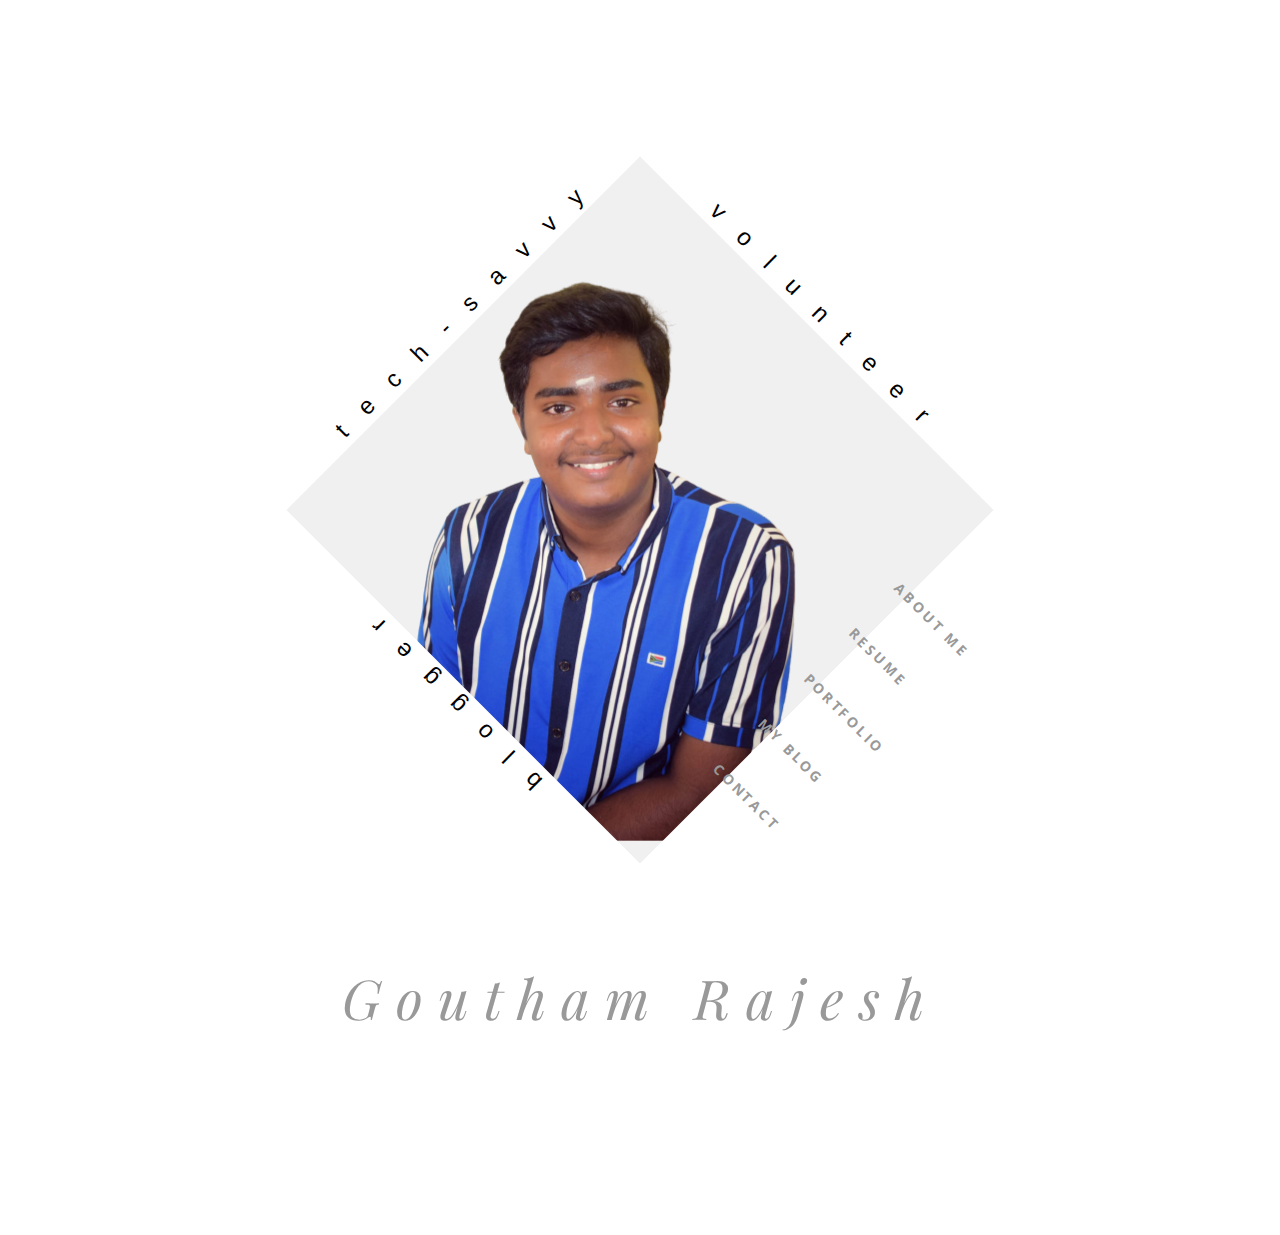
==== commit 74e696fa: "Front Page corrected" ====
--- a/index.html
+++ b/index.html
@@ -8,7 +8,7 @@
 		<!-- The above 3 meta tags *must* come first in the head; any other head content must come *after* these tags -->
 
 
-		<title>Symp - Responsive One Page VCard/Resume HTML Template</title>
+		<title>Goutham Rajesh</title>
 
 		<!--[if lt IE 9]>
 		  <script src="//html5shim.googlecode.com/svn/trunk/html5.js"></script>
@@ -68,8 +68,8 @@
 					<div class='front-person-titles' >
 
 						<!--title1-->
-						<span class='t1' >
-							Tech Enthusiast
+						<span class='t1'>
+							Tech-savvy
 						</span>
 						<!--/title1-->
 
@@ -81,7 +81,7 @@
 
 						<!--title3-->
 						<span class='t3'>
-							Content Creator
+							Blogger
 						</span>
 						<!--/title3-->
 
--- a/css/style.css
+++ b/css/style.css
@@ -517,8 +517,8 @@
 	text-transform:lowercase;
 }
 .front-person-titles > .t1{
-	left:5px;
-	bottom:0;
+	left:-5px;
+	bottom: 0px;
 	-webkit-transform:rotate(-90deg) translateY(-100%);
 	-moz-transform:rotate(-90deg) translateY(-100%);
 	-ms-transform:rotate(-90deg) translateY(-100%);
@@ -529,24 +529,27 @@
 	-ms-transform-origin:0% 0%;
 	-o-transform-origin:0% 0%;
 	transform-origin:0% 0%;
+	color:black;
 }
 .front-person-titles > .t2{
-	top:5px;
-	left:0;
+	top:-5px;
+	left:0px;
 	-webkit-transform:translateY(-100%);
 	-moz-transform:translateY(-100%);
 	-ms-transform:translateY(-100%);
 	-o-transform:translateY(-100%);
 	transform:translateY(-100%);
+	color:black;
 }
 .front-person-titles > .t3{
-	left:0;
-	bottom:5px;
+	left: -5px;
+	bottom: -5px;
 	-webkit-transform:translateY(100%) rotate(180deg);
 	-moz-transform:translateY(100%) rotate(180deg);
 	-ms-transform:translateY(100%) rotate(180deg);
 	-o-transform:translateY(100%) rotate(180deg);
 	transform:translateY(100%) rotate(180deg);
+	color:black;
 }
 
 
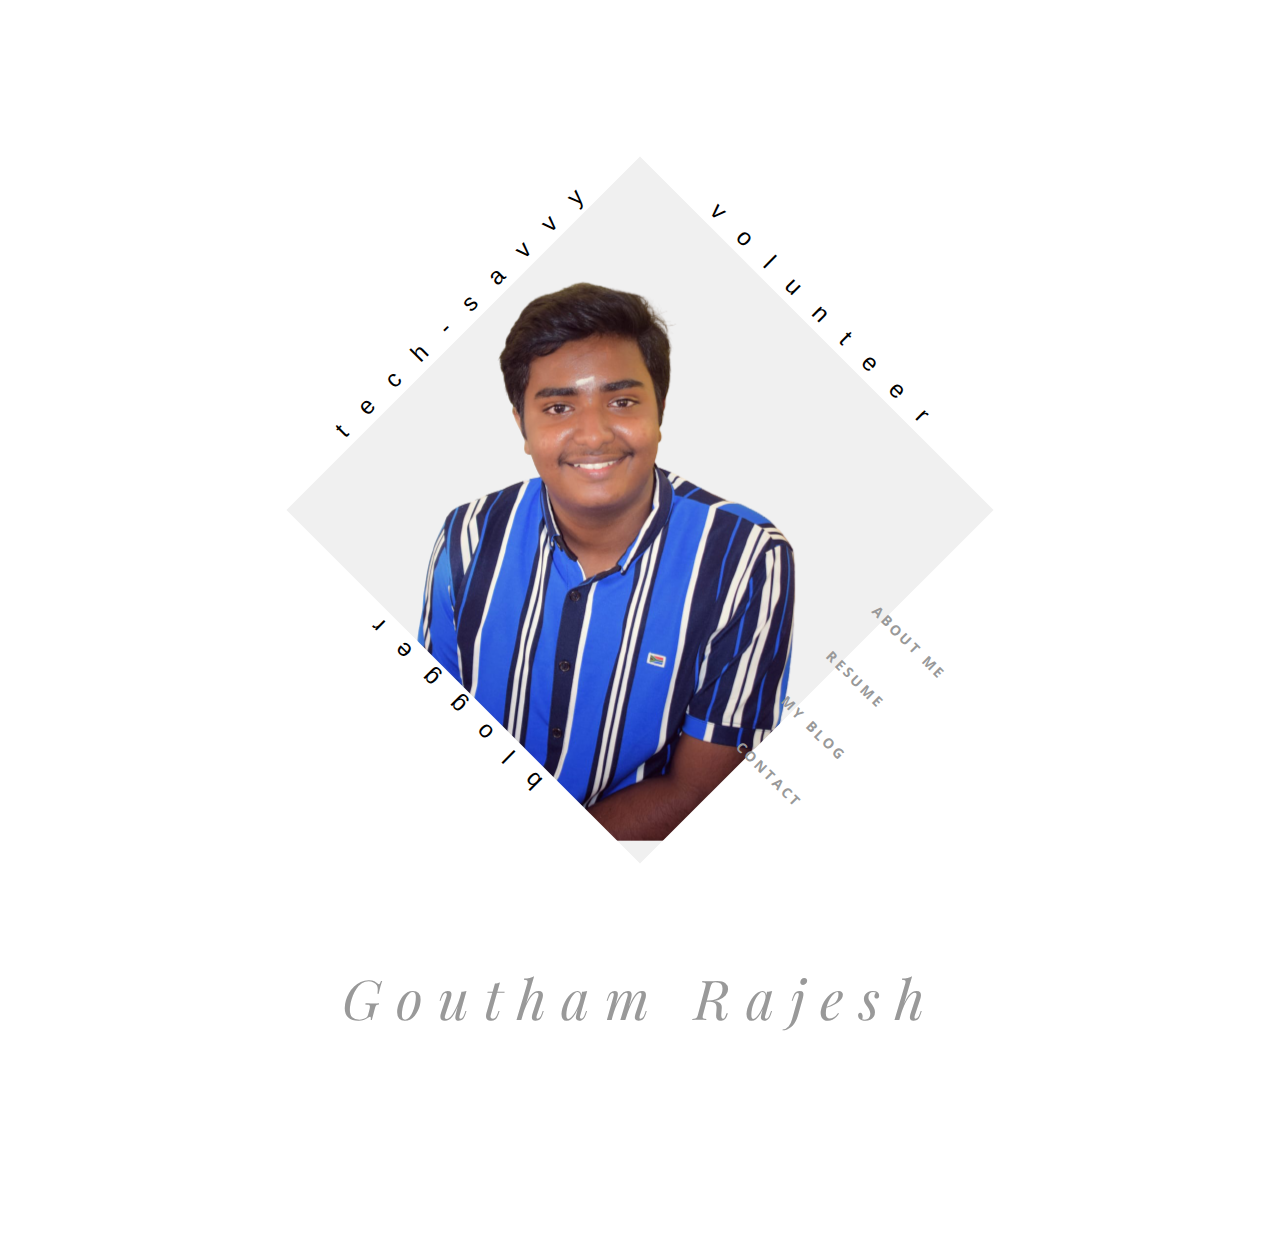
==== commit 4e023b1e: "Final Commit" ====
--- a/index.html
+++ b/index.html
@@ -105,11 +105,7 @@
 							</li>
 
 							<li>
-								<a href='#' data-section='portfolio' >Portfolio</a>
-							</li>
-
-							<li>
-								<a href='#' data-section='blog' >My Blog</a>
+								<a href='https://gouthamrajesh.blogspot.com/' target="_blank">My Blog</a>
 							</li>
 
 							<li>
@@ -177,15 +173,17 @@
 
 
 
-								<p>
-									Lorem ipsum dolor sit amet, in quodsi vulputate pro. Ius illum vocent mediocritatem an, cum dicta iriure at. Ubique maluisset vel te, his dico vituperata ut. Pro ei phaedrum maluisset. Ex audire suavitate has, ei quodsi tacimates sapientem sed, pri zril ubique ut. Te cum tation munere noluisse. Enim torquatos ne pri, eum mollis salutandi corrumpit et, fugit apeirian duo ad. Ad oportere voluptatibus nec, sea ei civibus praesent. At timeam expetenda inciderint has. Invidunt constituto ne per, paulo omnium quaerendum his eu, cu congue consul cetero cum. Solet honestatis et eum. Lorem ipsum dolor sit amet, in quodsi vulputate pro. Ius illum vocent mediocritatem an, cum dicta iriure at. Ubique maluisset vel te, his dico vituperata ut. Pro ei phaedrum maluisset. Ex audire suavitate has, ei quodsi tacimates sapientem sed, pri zril ubique ut. Te cum tation munere noluisse. Enim torquatos ne pri, eum mollis salutandi corrumpit et, fugit apeirian duo ad.
+								<p style="font-size: 17px;">
+									Myself a Tech-Enthusiast, Blogger and a Volunteer who is aesthetic in hobby and ambitious in passion. Being a self-starter with strong interpersonal skill, ourself an Individual contributor also a Key Team Player. While seeking solution for an active challenge, I used to think out-of-the-box and crave creative solutions. Personally do love turning weakness into strength and a quick leaner from the mistakes.
+									<br>
+									I can sum up my entire personal and professional life in three words - "I Can Win!"
+									<br>
 								</p>
 
 								<div class='clearfix' ></div>
 
 
 								<ul class='info-list' >
-
 									<li>
 										<div class='inner' >
 											<h4>Name</h4>
@@ -201,7 +199,7 @@
 									<li>
 										<div class='inner' >
 											<h4>Website</h4>
-											<p>Not Yet</p>
+											<p>You are on it!</p>
 										</div>
 									</li>
 									<li>
@@ -250,7 +248,7 @@
 										<h4>Creative</h4>
 
 										<p>
-											Ut aboramus, numquam corpora qui naex. Dolore aliquando id duo, voluptua laboramus quo ad.
+											"Creativity doesn't wait for that perfect moment. It fashions its own perfect moments out of ordinary ones."
 										</p>
 
 									</div>
@@ -270,7 +268,7 @@
 										<h4>Winner</h4>
 
 										<p>
-											Ut aboramus, numquam corpora qui naex. Dolore aliquando id duo, voluptua laboramus quo ad.
+											“Winning doesn’t always mean being first. Winning means you’re doing better than you’ve ever done before.”
 										</p>
 
 									</div>
@@ -290,7 +288,7 @@
 										<h4>Smart</h4>
 
 										<p>
-											Ut aboramus, numquam corpora qui naex. Dolore aliquando id duo, voluptua laboramus quo ad.
+											"Learn from yesterday, live for today, hope for tomorrow. The important thing is not to stop questioning."
 										</p>
 
 									</div>
@@ -310,7 +308,7 @@
 										<h4>Powerful</h4>
 
 										<p>
-											Ut aboramus, numquam corpora qui naex. Dolore aliquando id duo, voluptua laboramus quo ad.
+											“A life spent making mistakes is not only more honorable, but more useful than a life spent doing nothing.”
 										</p>
 
 									</div>
@@ -332,7 +330,7 @@
 										<h4>Helper</h4>
 
 										<p>
-											Ut aboramus, numquam corpora qui naex. Dolore aliquando id duo, voluptua laboramus quo ad.
+											“To become a better you, remember to be grateful to people who have contributed to making you who you are today.”
 										</p>
 
 									</div>
@@ -349,10 +347,10 @@
 
 									<div class='content' >
 
-										<h4>Intelligent</h4>
+										<h4>Optimistic</h4>
 
 										<p>
-											Ut aboramus, numquam corpora qui naex. Dolore aliquando id duo, voluptua laboramus quo ad.
+											“I am so clever that sometimes I don't understand a single word of what I am saying.”
 										</p>
 
 									</div>
@@ -372,7 +370,7 @@
 										<h4>Gamer</h4>
 
 										<p>
-											Ut aboramus, numquam corpora qui naex. Dolore aliquando id duo, voluptua laboramus quo ad.
+											"We fail, We Break, We Fall but then We Rise, We Heal, We Overcome."
 										</p>
 
 									</div>
@@ -392,7 +390,7 @@
 										<h4>Healthy</h4>
 
 										<p>
-											Ut aboramus, numquam corpora qui naex. Dolore aliquando id duo, voluptua laboramus quo ad.
+											“It is health that is real wealth and not pieces of gold and silver.”
 										</p>
 
 									</div>
@@ -417,136 +415,69 @@
 
 							<div class='col-md-3 col-sm-6 funfact' >
 								<div class='content' >
-									<h4>243</h4>
-									<p>Awards Won</p>
+									<h4>3</h4>
+									<p>Active Projects</p>
 								</div>
 							</div>
 
 							<div class='col-md-3 col-sm-6 funfact' >
 								<div class='content' >
-									<h4>845</h4>
-									<p>Happy Customers</p>
+									<h4>2</h4>
+									<p>Active Repositories</p>
 								</div>
 							</div>
 
 							<div class='col-md-3 col-sm-6 funfact' >
 								<div class='content' >
-									<h4>938</h4>
-									<p>Projects Done</p>
+									<h4>10+</h4>
+									<p>Years of Leading Experience</p>
 								</div>
 							</div>
 
 							<div class='col-md-3 col-sm-6 funfact' >
 								<div class='content' >
-									<h4>342</h4>
-									<p>Games Played</p>
-								</div>
-							</div>
-
-						</div>
-
-					</div>
-
-				</div>
-
-				<div class='testimonials-block section-block' >
+									<h4>1</h4>
+									<p>Project Completed</p>
+								</div>
+							</div>
+
+						</div>
+
+					</div>
+
+				</div>
+
+
+				<div class='footer bg-lightgray section-block' >
+
 					<div class='container' >
 
-						<div class='section-header text-center' >
-
-							<h2 class='animate text-over-block' >Testimonials</h2>
-
-
-							<!--divider-->
-							<div class='divider-draft center' ></div>
-							<!--/divider-->
-
-
-						</div>
-
 						<div class='row' >
 
-							<div class='col-md-8 col-md-offset-2' >
-
-								<div class='testimonials-slider' >
-
-									<div class='testimonial' >
-										<p>
-
-											Ad optere volibus nec, sea ei civibus prasent. At timeam expetenda inciderint has. Invidunt constituto ne per, paulo omnium queum his eu, cu congue consul cetero. Invidunt constituto ne per, paulo omnium his eu, cu congue consul cetero.
-
-										</p>
-
-										<div class='author' >
-											<h4>Jack Smith</h4>
-											<p>CEO at Google</p>
-										</div>
-									</div>
-
-									<div class='testimonial' >
-										<p>
-											Ad oportere voluptatibus nec, sea ei civibus praesent. At timeam expetenda inciderint has. Invidunt constituto ne per, paulo omnium quaerendum his eu, cu congue consul cetero. Invidunt constituto ne per, paulo omnium quaerendum his eu, cu congue consul cetero.
-										</p>
-
-										<div class='author' >
-											<h4>Jessica Smith</h4>
-											<p>CEO at Google</p>
-										</div>
-									</div>
-
-									<div class='testimonial' >
-										<p>
-											Ad oportere voluptatibus nec, sea ei civibus praesent. At timeam expetenda inciderint has. Invidunt constituto ne per, paulo omnium quaerendum his eu, cu congue consul cetero. Invidunt constituto ne per, paulo omnium quaerendum his eu, cu congue consul cetero.
-										</p>
-
-										<div class='author' >
-											<h4>Jim Smith</h4>
-											<p>CEO at Google</p>
-										</div>
-									</div>
-
-
-
-
-								</div>
-
-							</div>
-
-						</div>
-
-					</div>
-				</div>
-
-				<div class='footer bg-lightgray section-block' >
-
-					<div class='container' >
-
-						<div class='row' >
-
 							<div class='col-xs-6 text-left' >
-								<h4>Johny Doe</h4>
+								<h4>Goutham Rajesh</h4>
 							</div>
 
 							<div class='col-xs-6 text-right' >
 								<ul class='footer-social' >
 									<li>
-										<a href='#' >
-											<i class='ion-social-facebook' ></i>
-										</a>
-									</li>
-									<li>
-										<a href='#' >
+										<a href='https://www.linkedin.com/in/goutham-rajesh-b9759117b/' target="_blank">
+											<i class='ion-social-linkedin' ></i>
+										</a>
+									</li>
+									<li>
+										<a href='https://twitter.com/GouthamRajesh4' target="_blank">
 											<i class='ion-social-twitter' ></i>
 										</a>
 									</li>
 									<li>
-										<a href='#' >
-											<i class='ion-social-pinterest' ></i>
-										</a>
-									</li>
-									<li>
-										<a href='#' >
-											<i class='ion-social-dribbble' ></i>
+										<a href='https://www.instagram.com/psycho_creeper_/' target="_blank">
+											<i class='ion-social-instagram' ></i>
+										</a>
+									</li>
+									<li>
+										<a href='https://github.com/gouthamrajesh' target="_blank">
+											<i class='ion-social-github' ></i>
 										</a>
 									</li>
 								</ul>
@@ -599,17 +530,17 @@
 
 								<div class='timeline-desc' >
 
-									<h4>2005-2007</h4>
+									<h4>2005-2017</h4>
 
 								</div>
 
 								<div class='timeline-content' >
 
-									<h4>Masters Degree</h4>
-									<span>@CSS College Larkana</span>
+									<h4>Primary Education</h4>
+									<span>@Viswabharathy Public School</span>
 
 									<p>
-										Consul latine iudicabit eu vel. Cu has animal eruditi voluptatibus. Eu volumus explicari sed. Mel mutat vituperata suscipiantur et, et fabellas explicari adipiscing quo.
+										Completed Primary Schooling from Viswabharathy Public School, Neyyattinkara, Trivandrum. Passed out in 10th Grade with 92% of score.
 									</p>
 
 								</div>
@@ -620,17 +551,17 @@
 
 								<div class='timeline-desc' >
 
-									<h4>2005-2007</h4>
+									<h4>2018-2020</h4>
 
 								</div>
 
 								<div class='timeline-content' >
 
-									<h4>Masters Degree</h4>
-									<span>@CSS College Larkana</span>
+									<h4>Higher Secondary School Education</h4>
+									<span>@Government Higher Secondary School, Neyyattinkara</span>
 
 									<p>
-										Consul latine iudicabit eu vel. Cu has animal eruditi voluptatibus. Eu volumus explicari sed. Mel mutat vituperata suscipiantur et, et fabellas explicari adipiscing quo.
+										During 2018-202, I pursued my 11th and 12th grade in GHSS Neyyattinkara and passed out with a glorious pass percentage of 96% along with being one of the top scorers of the Institute.
 									</p>
 
 								</div>
@@ -641,17 +572,17 @@
 
 								<div class='timeline-desc' >
 
-									<h4>2005-2007</h4>
+									<h4>2021- Still Doing...</h4>
 
 								</div>
 
 								<div class='timeline-content' >
 
-									<h4>Masters Degree</h4>
-									<span>@CSS College Larkana</span>
+									<h4>B.Tech in Infromation Technology</h4>
+									<span>@Government Engineering College, Barton Hill</span>
 
 									<p>
-										Consul latine iudicabit eu vel. Cu has animal eruditi voluptatibus. Eu volumus explicari sed. Mel mutat vituperata suscipiantur et, et fabellas explicari adipiscing quo.
+										Currently pursuing my B.Tech in IT domain from GEC Barton Hill. Academic calendar starts from 2021 and the graduation year is expected to be 2024.
 									</p>
 
 								</div>
@@ -668,17 +599,17 @@
 
 								<div class='timeline-desc' >
 
-									<h4>2005-2007</h4>
+									<h4>2021- Currently working here...</h4>
 
 								</div>
 
 								<div class='timeline-content' >
 
-									<h4>Web Designer</h4>
-									<span>@Themeforest</span>
+									<h4>Volunteer</h4>
+									<span>@IEEE SB GECBH, @ISTE SC GECBH, @CSI SB GEBCH, @IEDC Cell GECBH, @ICFOSS SB GECBH</span>
 
 									<p>
-										Consul latine iudicabit eu vel. Cu has animal eruditi voluptatibus. Eu volumus explicari sed. Mel mutat vituperata suscipiantur et, et fabellas explicari adipiscing quo.
+										I am active Volunteer in various technical societies at GECBH also an active participant in there events as well as an active event coordinator too.
 									</p>
 
 								</div>
@@ -689,17 +620,17 @@
 
 								<div class='timeline-desc' >
 
-									<h4>2005-2007</h4>
+									<h4>2021- Currently working here...</h4>
 
 								</div>
 
 								<div class='timeline-content' >
 
-									<h4>Web Developer</h4>
-									<span>@CodeCanyon</span>
+									<h4>1st Year Membership Development coordinator</h4>
+									<span>@IEEE SB GECBH</span>
 
 									<p>
-										Consul latine iudicabit eu vel. Cu has animal eruditi voluptatibus. Eu volumus explicari sed. Mel mutat vituperata suscipiantur et, et fabellas explicari adipiscing quo.
+										I am currently holding the position of 1st Year MDC in IEEE SB GECBH's Excom as well as an active coodinator of some of the prestiguous events such as Cognitionis : An Annual Quiz Series, Thinkative: Event in collab with IEEE Kerala Section and much more...
 									</p>
 
 								</div>
@@ -710,17 +641,16 @@
 
 								<div class='timeline-desc' >
 
-									<h4>2005-2007</h4>
+									<h4>2021 - Still Doing...</h4>
 
 								</div>
 
 								<div class='timeline-content' >
 
 									<h4>Blogger</h4>
-									<span>@blogspot</span>
+									<span>@gouthamrajesh.blogspot.com</span>
 
 									<p>
-										Consul latine iudicabit eu vel. Cu has animal eruditi voluptatibus. Eu volumus explicari sed. Mel mutat vituperata suscipiantur et, et fabellas explicari adipiscing quo.
 									</p>
 
 								</div>
@@ -780,7 +710,7 @@
 										<i class='ion-ios-chatboxes' ></i>
 									</div>
 
-									<h4>Chat</h4>
+									<h4>Content Creation</h4>
 
 								</div>
 
@@ -805,10 +735,10 @@
 								<div class='hobby' >
 
 									<div class='icon' >
-										<i class='ion-beer' ></i>
-									</div>
-
-									<h4>Drinking</h4>
+										<i class='ion-camera' ></i>
+									</div>
+
+									<h4>Photography</h4>
 
 								</div>
 
@@ -991,1414 +921,6 @@
 			</section>
 			<!--=============================================================================
 				/Resume Section
-			===============================================================================-->
-
-
-			<!--=============================================================================
-				Services Section
-			===============================================================================-->
-			<section id='services' class='services-section section' >
-
-				<div class='container' >
-					<div class='row' >
-						<div class='col-md-6 col-md-offset-3' >
-							<div class='section-header main-title text-center' >
-
-								<h2 class='animate text-over-block' >My Services</h2>
-
-								<!--divider-->
-								<div class='divider-draft center' ></div>
-								<!--/divider-->
-
-								<p>
-									I provide <b>high quality</b> services. My services that I provide are listed below. Hope you will like them. Lorem ipsum dolor.
-								</p>
-
-							</div>
-						</div>
-					</div>
-				</div>
-
-				<div class='services-block section-block' >
-
-					<div class='container' >
-
-						<div class='row' >
-
-							<div class='col-md-3' >
-								<div class='service' >
-									<div class='icon' >
-										<i class='ion-ios-camera' ></i>
-									</div>
-
-									<div class='content' >
-
-										<h4>Photography</h4>
-
-										<p>
-											Ut aboramus, numquam corpora qui naex. Dolore aliquando id duo, voluptua laboramus quo ad.
-										</p>
-
-									</div>
-								</div>
-							</div>
-
-							<div class='col-md-3' >
-								<div class='service' >
-									<div class='icon' >
-										<i class='ion-code' ></i>
-									</div>
-
-									<div class='content' >
-
-										<h4>Coding</h4>
-
-										<p>
-											Ut aboramus, numquam corpora qui naex. Dolore aliquando id duo, voluptua laboramus quo ad.
-										</p>
-
-									</div>
-								</div>
-							</div>
-
-							<div class='col-md-3' >
-								<div class='service' >
-									<div class='icon' >
-										<i class='ion-ios-lightbulb' ></i>
-									</div>
-
-									<div class='content' >
-
-										<h4>Creativity</h4>
-
-										<p>
-											Ut aboramus, numquam corpora qui naex. Dolore aliquando id duo, voluptua laboramus quo ad.
-										</p>
-
-									</div>
-								</div>
-							</div>
-
-							<div class='col-md-3' >
-								<div class='service' >
-									<div class='icon' >
-										<i class='ion-ios-monitor' ></i>
-									</div>
-
-									<div class='content' >
-
-										<h4>Web Design</h4>
-
-										<p>
-											Ut aboramus, numquam corpora qui naex. Dolore aliquando id duo, voluptua laboramus quo ad.
-										</p>
-
-									</div>
-								</div>
-							</div>
-
-						</div>
-
-						<div class='row' >
-
-							<div class='col-md-3' >
-								<div class='service' >
-									<div class='icon' >
-										<i class='ion-ios-camera' ></i>
-									</div>
-
-									<div class='content' >
-
-										<h4>Photography</h4>
-
-										<p>
-											Ut aboramus, numquam corpora qui naex. Dolore aliquando id duo, voluptua laboramus quo ad.
-										</p>
-
-									</div>
-								</div>
-							</div>
-
-							<div class='col-md-3' >
-								<div class='service' >
-									<div class='icon' >
-										<i class='ion-code' ></i>
-									</div>
-
-									<div class='content' >
-
-										<h4>Coding</h4>
-
-										<p>
-											Ut aboramus, numquam corpora qui naex. Dolore aliquando id duo, voluptua laboramus quo ad.
-										</p>
-
-									</div>
-								</div>
-							</div>
-
-							<div class='col-md-3' >
-								<div class='service' >
-									<div class='icon' >
-										<i class='ion-ios-lightbulb' ></i>
-									</div>
-
-									<div class='content' >
-
-										<h4>Creativity</h4>
-
-										<p>
-											Ut aboramus, numquam corpora qui naex. Dolore aliquando id duo, voluptua laboramus quo ad.
-										</p>
-
-									</div>
-								</div>
-							</div>
-
-							<div class='col-md-3' >
-								<div class='service' >
-									<div class='icon' >
-										<i class='ion-ios-monitor' ></i>
-									</div>
-
-									<div class='content' >
-
-										<h4>Web Design</h4>
-
-										<p>
-											Ut aboramus, numquam corpora qui naex. Dolore aliquando id duo, voluptua laboramus quo ad.
-										</p>
-
-									</div>
-								</div>
-							</div>
-
-						</div>
-
-					</div>
-
-				</div>
-
-				<div class='pricing-block section-block' >
-					<div class='container' >
-
-						<div class='section-header text-center' >
-							<h2 class='animate text-over-block' >Pricing</h2>
-							<!--divider-->
-							<div class='divider-draft center' ></div>
-							<!--/divider-->
-							<p>
-								How much I charge
-							</p>
-						</div>
-
-						<div class='row' >
-
-							<div class='col-md-4 text-center' >
-
-								<div class='pricing-table' >
-
-									<div class='header' >
-
-										<h4>Personal</h4>
-
-										<div class='price' >
-											<span class='currency' >$</span>
-											<span class='amount' >29</span>
-											<span class='period' >/mo</span>
-										</div>
-
-
-									</div>
-
-									<ul class='table-items' >
-
-										<li>
-											Logo Design
-										</li>
-										<li>
-											PSD to HTML
-										</li>
-										<li>
-											Fixed to Responsive
-										</li>
-										<li>
-											App Development
-										</li>
-										<li>
-											Photography
-										</li>
-
-									</ul>
-
-									<a href='#' class='table-btn' >
-										Choose This
-									</a>
-
-								</div>
-
-							</div>
-
-							<div class='col-md-4 text-center' >
-
-								<div class='pricing-table' >
-
-									<div class='header' >
-
-										<h4>Creative</h4>
-
-										<div class='price' >
-											<span class='currency' >$</span>
-											<span class='amount' >39</span>
-											<span class='period' >/mo</span>
-										</div>
-
-									</div>
-
-									<ul class='table-items' >
-
-										<li>
-											Logo Design
-										</li>
-										<li>
-											PSD to HTML
-										</li>
-										<li>
-											Fixed to Responsive
-										</li>
-										<li>
-											App Development
-										</li>
-										<li>
-											Photography
-										</li>
-
-									</ul>
-
-									<a href='#' class='table-btn' >
-										Choose This
-									</a>
-
-								</div>
-
-							</div>
-
-							<div class='col-md-4 text-center' >
-
-								<div class='pricing-table' >
-
-									<div class='header' >
-
-										<h4>Ultimate</h4>
-
-										<div class='price' >
-											<span class='currency' >$</span>
-											<span class='amount' >42</span>
-											<span class='period' >/mo</span>
-										</div>
-
-
-									</div>
-
-									<ul class='table-items' >
-
-										<li>
-											Logo Design
-										</li>
-										<li>
-											PSD to HTML
-										</li>
-										<li>
-											Fixed to Responsive
-										</li>
-										<li>
-											App Development
-										</li>
-										<li>
-											Photography
-										</li>
-
-									</ul>
-
-									<a href='#' class='table-btn' >
-										Choose This
-									</a>
-
-								</div>
-
-							</div>
-
-						</div>
-
-					</div>
-				</div>
-
-				<div class='process-block bg-lightgray section-block' >
-					<div class='container' >
-
-						<div class='section-header text-center' >
-							<h2>Work Process</h2>
-							<!--divider-->
-							<div class='divider-draft center' ></div>
-							<!--/divider-->
-						</div>
-
-						<div class='row' >
-
-							<div class='col-md-3' >
-
-								<div class='process' >
-
-									<div class='number' >
-										<span>01</span>
-									</div>
-
-									<div class='content' >
-
-										<h4>Design</h4>
-
-										<p>
-											Lorem ipsum dolor sit amet is simply a dummy text used by typeset industries. Lorem ipsum dolor.
-										</p>
-
-									</div>
-
-								</div>
-
-							</div>
-
-							<div class='col-md-3' >
-
-								<div class='process' >
-
-									<div class='number' >
-										<span>02</span>
-									</div>
-
-									<div class='content' >
-
-										<h4>Develop</h4>
-
-										<p>
-											Lorem ipsum dolor sit amet is simply a dummy text used by typeset industries. Lorem ipsum dolor.
-										</p>
-
-									</div>
-
-								</div>
-
-							</div>
-
-							<div class='col-md-3' >
-
-								<div class='process' >
-
-									<div class='number' >
-										<span>03</span>
-									</div>
-
-									<div class='content' >
-
-										<h4>Publish</h4>
-
-										<p>
-											Lorem ipsum dolor sit amet is simply a dummy text used by typeset industries. Lorem ipsum dolor.
-										</p>
-
-									</div>
-
-								</div>
-
-							</div>
-
-							<div class='col-md-3' >
-
-								<div class='process last' >
-
-									<div class='number' >
-										<span>04</span>
-									</div>
-
-									<div class='content' >
-
-										<h4>Enjoy</h4>
-
-										<p>
-											Lorem ipsum dolor sit amet is simply a dummy text used by typeset industries. Lorem ipsum dolor.
-										</p>
-
-									</div>
-
-								</div>
-
-							</div>
-
-
-
-						</div>
-
-					</div>
-				</div>
-
-				<div class='testimonials-block section-block' >
-					<div class='container' >
-
-						<div class='section-header text-center' >
-
-							<h2 class='animate text-over-block' >Testimonials</h2>
-
-							<!--divider-->
-							<div class='divider-draft center' ></div>
-							<!--/divider-->
-
-
-						</div>
-
-						<div class='row' >
-
-							<div class='col-md-8 col-md-offset-2' >
-
-								<div class='testimonials-slider' >
-
-									<div class='testimonial' >
-										<p>
-											Ad oportere voluptatibus nec, sea ei civibus praesent. At timeam expetenda inciderint has. Invidunt constituto ne per, paulo omnium quaerendum his eu, cu congue consul cetero. Invidunt constituto ne per, paulo omnium quaerendum his eu, cu congue consul cetero.
-										</p>
-
-										<div class='author' >
-											<h4>Jack Smith</h4>
-											<p>CEO at Google</p>
-										</div>
-									</div>
-
-									<div class='testimonial' >
-										<p>
-											Ad oportere voluptatibus nec, sea ei civibus praesent. At timeam expetenda inciderint has. Invidunt constituto ne per, paulo omnium quaerendum his eu, cu congue consul cetero. Invidunt constituto ne per, paulo omnium quaerendum his eu, cu congue consul cetero.
-										</p>
-
-										<div class='author' >
-											<h4>Jessica Smith</h4>
-											<p>CEO at Google</p>
-										</div>
-									</div>
-
-									<div class='testimonial' >
-										<p>
-											Ad oportere voluptatibus nec, sea ei civibus praesent. At timeam expetenda inciderint has. Invidunt constituto ne per, paulo omnium quaerendum his eu, cu congue consul cetero. Invidunt constituto ne per, paulo omnium quaerendum his eu, cu congue consul cetero.
-										</p>
-
-										<div class='author' >
-											<h4>Jim Smith</h4>
-											<p>CEO at Google</p>
-										</div>
-									</div>
-
-
-
-
-								</div>
-
-							</div>
-
-						</div>
-
-					</div>
-				</div>
-
-				<div class='footer bg-lightgray section-block' >
-
-					<div class='container' >
-
-						<div class='row' >
-
-							<div class='col-xs-6 text-left' >
-								<h4>Johny Doe</h4>
-							</div>
-
-							<div class='col-xs-6 text-right' >
-								<ul class='footer-social' >
-									<li>
-										<a href='#' >
-											<i class='ion-social-facebook' ></i>
-										</a>
-									</li>
-									<li>
-										<a href='#' >
-											<i class='ion-social-twitter' ></i>
-										</a>
-									</li>
-									<li>
-										<a href='#' >
-											<i class='ion-social-pinterest' ></i>
-										</a>
-									</li>
-									<li>
-										<a href='#' >
-											<i class='ion-social-dribbble' ></i>
-										</a>
-									</li>
-								</ul>
-							</div>
-
-						</div>
-
-
-					</div>
-
-				</div>
-
-
-			</section>
-			<!--=============================================================================
-				/Services Section
-			===============================================================================-->
-
-
-			<!--=============================================================================
-				Portfolio Section
-			===============================================================================-->
-			<section id='portfolio' class='portfolio-section section' >
-
-				<div class='portfolio-block section-block' >
-
-					<div class='container' >
-
-						<div class='row' >
-							<div class='col-md-6 col-md-offset-3' >
-
-								<div class='section-header text-center' >
-
-									<h2 class='animate text-over-block' >Portfolio</h2>
-
-									<!--divider-->
-									<div class='divider-draft center' ></div>
-									<!--/divider-->
-
-									<p>
-										Check out my works. Lorem ipsum dolor sit amet is simply a dummy text. Lorem ipsum dolor sit amet.
-									</p>
-
-								</div>
-
-							</div>
-						</div>
-
-						<div id='portfolio-filters' >
-							<ul>
-								<li>
-									<a href='#' data-group='all' class='active' >All</a>
-								</li>
-								<li>
-									<a href='#' data-group='web' >Web</a>
-								</li>
-								<li>
-									<a href='#' data-group='tech' >Tech</a>
-								</li>
-								<li>
-									<a href='#' data-group='photography' >Photography</a>
-								</li>
-							</ul>
-						</div>
-
-						<div id='portfolio-grid' class='portfolio-items' >
-
-							<div class='item' data-groups='["all","web","photography"]' >
-								<div class='inner' >
-
-									<img alt='symp' src='img/portfolio/1.jpg' >
-
-									<div class='caption' >
-
-										<div class='caption-inner' >
-
-											<h4>Project Title</h4>
-
-											<ul class='links' >
-
-												<li>
-													<a href='work.html' >
-														<i class='ion-ios-plus-empty' ></i>
-													</a>
-												</li>
-
-												<li>
-													<a href='img/portfolio/1.jpg' class='image-link' >
-														<i class='ion-ios-search' ></i>
-													</a>
-												</li>
-
-											</ul>
-
-										</div>
-
-
-									</div>
-
-								</div>
-							</div>
-
-							<div class='item' data-groups='["all","photography","tech"]' >
-								<div class='inner' >
-
-									<img alt='symp' src='img/portfolio/2.jpg' >
-
-									<div class='caption' >
-
-										<div class='caption-inner' >
-
-											<h4>Project Title</h4>
-
-											<ul class='links' >
-
-												<li>
-													<a href='work.html' >
-														<i class='ion-ios-plus-empty' ></i>
-													</a>
-												</li>
-
-												<li>
-													<a href='img/portfolio/2.jpg' class='image-link' >
-														<i class='ion-ios-search' ></i>
-													</a>
-												</li>
-
-											</ul>
-
-										</div>
-
-
-									</div>
-
-								</div>
-							</div>
-
-							<div class='item' data-groups='["all","web","tech"]' >
-								<div class='inner' >
-
-									<img alt='symp' src='img/portfolio/3.jpg' >
-
-									<div class='caption' >
-
-										<div class='caption-inner' >
-
-											<h4>Project Title</h4>
-
-											<ul class='links' >
-
-												<li>
-													<a href='work.html' >
-														<i class='ion-ios-plus-empty' ></i>
-													</a>
-												</li>
-
-												<li>
-													<a href='img/portfolio/3.jpg' class='image-link' >
-														<i class='ion-ios-search' ></i>
-													</a>
-												</li>
-
-											</ul>
-
-										</div>
-
-
-									</div>
-
-								</div>
-							</div>
-
-							<div class='item' data-groups='["all","web"]' >
-								<div class='inner' >
-
-									<img alt='symp' src='img/portfolio/4.jpg' >
-
-									<div class='caption' >
-
-										<div class='caption-inner' >
-
-											<h4>Project Title</h4>
-
-											<ul class='links' >
-
-												<li>
-													<a href='work.html' >
-														<i class='ion-ios-plus-empty' ></i>
-													</a>
-												</li>
-
-												<li>
-													<a href='img/portfolio/4.jpg' class='image-link' >
-														<i class='ion-ios-search' ></i>
-													</a>
-												</li>
-
-											</ul>
-
-										</div>
-
-
-									</div>
-
-								</div>
-							</div>
-
-							<div class='item' data-groups='["all","tech"]' >
-								<div class='inner' >
-
-									<img alt='symp' src='img/portfolio/5.jpg' >
-
-									<div class='caption' >
-
-										<div class='caption-inner' >
-
-											<h4>Project Title</h4>
-
-											<ul class='links' >
-
-												<li>
-													<a href='work.html' >
-														<i class='ion-ios-plus-empty' ></i>
-													</a>
-												</li>
-
-												<li>
-													<a href='img/portfolio/5.jpg' class='image-link' >
-														<i class='ion-ios-search' ></i>
-													</a>
-												</li>
-
-											</ul>
-
-										</div>
-
-
-									</div>
-
-								</div>
-							</div>
-
-							<div class='item' data-groups='["all","photography"]' >
-								<div class='inner' >
-
-									<img alt='symp' src='img/portfolio/6.jpg' >
-
-									<div class='caption' >
-
-										<div class='caption-inner' >
-
-											<h4>Project Title</h4>
-
-											<ul class='links' >
-
-												<li>
-													<a href='work.html' >
-														<i class='ion-ios-plus-empty' ></i>
-													</a>
-												</li>
-
-												<li>
-													<a href='img/portfolio/6.jpg' class='image-link' >
-														<i class='ion-ios-search' ></i>
-													</a>
-												</li>
-
-											</ul>
-
-										</div>
-
-
-									</div>
-
-								</div>
-							</div>
-
-							<div class='item' data-groups='["all","web"]' >
-								<div class='inner' >
-
-									<img alt='symp' src='img/portfolio/7.jpg' >
-
-									<div class='caption' >
-
-										<div class='caption-inner' >
-
-											<h4>Project Title</h4>
-
-											<ul class='links' >
-
-												<li>
-													<a href='work.html' >
-														<i class='ion-ios-plus-empty' ></i>
-													</a>
-												</li>
-
-												<li>
-													<a href='img/portfolio/7.jpg' class='image-link' >
-														<i class='ion-ios-search' ></i>
-													</a>
-												</li>
-
-											</ul>
-
-										</div>
-
-
-									</div>
-
-								</div>
-							</div>
-
-							<div class='item' data-groups='["all","tech"]' >
-								<div class='inner' >
-
-									<img alt='symp' src='img/portfolio/8.jpg' >
-
-									<div class='caption' >
-
-										<div class='caption-inner' >
-
-											<h4>Project Title</h4>
-
-											<ul class='links' >
-
-												<li>
-													<a href='work.html' >
-														<i class='ion-ios-plus-empty' ></i>
-													</a>
-												</li>
-
-												<li>
-													<a href='img/portfolio/8.jpg' class='image-link' >
-														<i class='ion-ios-search' ></i>
-													</a>
-												</li>
-
-											</ul>
-
-										</div>
-
-
-									</div>
-
-								</div>
-							</div>
-
-							<div class='item' data-groups='["all","photography"]' >
-								<div class='inner' >
-
-									<img alt='symp' src='img/portfolio/9.jpg' >
-
-									<div class='caption' >
-
-										<div class='caption-inner' >
-
-											<h4>Project Title</h4>
-
-											<ul class='links' >
-
-												<li>
-													<a href='work.html' >
-														<i class='ion-ios-plus-empty' ></i>
-													</a>
-												</li>
-
-												<li>
-													<a href='img/portfolio/9.jpg' class='image-link' >
-														<i class='ion-ios-search' ></i>
-													</a>
-												</li>
-
-											</ul>
-
-										</div>
-
-
-									</div>
-
-								</div>
-							</div>
-
-
-
-						</div>
-
-					</div>
-
-				</div>
-
-				<div class='footer bg-lightgray section-block' >
-
-					<div class='container' >
-
-						<div class='row' >
-
-							<div class='col-xs-6 text-left' >
-								<h4>Johny Doe</h4>
-							</div>
-
-							<div class='col-xs-6 text-right' >
-								<ul class='footer-social' >
-									<li>
-										<a href='#' >
-											<i class='ion-social-facebook' ></i>
-										</a>
-									</li>
-									<li>
-										<a href='#' >
-											<i class='ion-social-twitter' ></i>
-										</a>
-									</li>
-									<li>
-										<a href='#' >
-											<i class='ion-social-pinterest' ></i>
-										</a>
-									</li>
-									<li>
-										<a href='#' >
-											<i class='ion-social-dribbble' ></i>
-										</a>
-									</li>
-								</ul>
-							</div>
-
-						</div>
-
-
-					</div>
-
-				</div>
-
-			</section>
-			<!--=============================================================================
-				/Portfolio Section
-			===============================================================================-->
-
-
-			<!--=============================================================================
-				Blog Section
-			===============================================================================-->
-			<section id='blog' class='blog-section section' >
-
-				<div class='container' >
-
-					<div class='row' >
-
-						<div class='col-md-6 col-md-offset-3' >
-							<div class='section-header text-center' >
-
-								<h2>My Blog</h2>
-
-								<!--divider-->
-								<div class='divider-draft center' ></div>
-								<!--/divider-->
-
-								<p>
-									This is my blog where my thoughts live. Check it out to know more about me. Lorem ipsum dolor sit amet.
-								</p>
-
-							</div>
-						</div>
-
-					</div>
-
-				</div>
-
-				<div class='posts-block section-block' >
-
-					<div class='container' >
-
-						<div class='row' >
-
-							<div class='col-md-8' >
-
-								<div class='post' >
-
-									<div class='media' >
-										<img alt='symp' src='img/bg2.jpg' >
-									</div>
-
-									<div class='content' >
-
-										<h4>
-											<a href='post.html' >
-												Simple Post With Image
-											</a>
-										</h4>
-
-										<ul class='post-icons' >
-
-											<li>
-												<i class='ion-ios-person' ></i>
-												<span>Johny Doe</span>
-											</li>
-
-											<li>
-												<i class='ion-ios-clock' ></i>
-												<span>14 June 2015</span>
-											</li>
-
-											<li>
-												<i class='ion-ios-chatbubble' ></i>
-												<span>5</span>
-											</li>
-
-
-
-										</ul>
-
-										<p>
-											Cu illud lorem putent vel. Eum in movet nostrum referrentur. His ne tantas tractatos. Sit eu saperet antiopam scripserit. Ei albucius consequuntur sea, no nominavi fabellas phaedrum his....
-										</p>
-
-										<a href='post.html' class='read-more' >
-											Read More
-											<i class='ion-ios-arrow-thin-right' ></i>
-										</a>
-
-									</div>
-
-								</div>
-
-								<div class='post' >
-
-									<div class='media' >
-										<img alt='symp' src='img/bg2.jpg' >
-									</div>
-
-									<div class='content' >
-
-										<h4>
-											<a href='post.html' >
-												Simple Post With Image
-											</a>
-										</h4>
-
-										<ul class='post-icons' >
-
-											<li>
-												<i class='ion-ios-person' ></i>
-												<span>Johny Doe</span>
-											</li>
-
-											<li>
-												<i class='ion-ios-clock' ></i>
-												<span>14 June 2015</span>
-											</li>
-
-											<li>
-												<i class='ion-ios-chatbubble' ></i>
-												<span>5</span>
-											</li>
-
-
-
-										</ul>
-
-										<p>
-											Cu illud lorem putent vel. Eum in movet nostrum referrentur. His ne tantas tractatos. Sit eu saperet antiopam scripserit. Ei albucius consequuntur sea, no nominavi fabellas phaedrum his....
-										</p>
-
-										<a href='post.html' class='read-more' >
-											Read More
-											<i class='ion-ios-arrow-thin-right' ></i>
-										</a>
-
-									</div>
-
-								</div>
-
-								<div class='post' >
-
-									<div class='media' >
-										<img alt='symp' src='img/bg2.jpg' >
-									</div>
-
-									<div class='content' >
-
-										<h4>
-											<a href='post.html' >
-												Simple Post With Image
-											</a>
-										</h4>
-
-										<ul class='post-icons' >
-
-											<li>
-												<i class='ion-ios-person' ></i>
-												<span>Johny Doe</span>
-											</li>
-
-											<li>
-												<i class='ion-ios-clock' ></i>
-												<span>14 June 2015</span>
-											</li>
-
-											<li>
-												<i class='ion-ios-chatbubble' ></i>
-												<span>5</span>
-											</li>
-
-
-
-										</ul>
-
-										<p>
-											Cu illud lorem putent vel. Eum in movet nostrum referrentur. His ne tantas tractatos. Sit eu saperet antiopam scripserit. Ei albucius consequuntur sea, no nominavi fabellas phaedrum his....
-										</p>
-
-										<a href='post.html' class='read-more' >
-											Read More
-											<i class='ion-ios-arrow-thin-right' ></i>
-										</a>
-
-									</div>
-
-								</div>
-
-								<div class='post-more' >
-									<a href='#' class='more-link' >
-										Load More
-									</a>
-								</div>
-
-							</div>
-
-							<div class='col-md-4' >
-
-								<div class='sidebar' >
-
-									<div class='sidebar-widget' >
-
-										<div class='search-box' >
-
-											<input type='text' placeholder='Search' class='search-input' >
-
-											<a class='search-btn' href='#' >
-												<i class='ion-ios-search' ></i>
-											</a>
-
-										</div>
-
-									</div>
-
-									<div class='sidebar-widget' >
-										<div class='categories-widget' >
-
-											<div class='widget-header' >
-												<h4>
-													<i class='ion-ios-folder' ></i> Categories
-												</h4>
-											</div>
-
-											<ul class='sidebar-list' >
-
-												<li>
-													<a href='#' >Web Design</a>
-												</li>
-
-												<li>
-													<a href='#' >Travel</a>
-												</li>
-
-												<li>
-													<a href='#' >Life Style</a>
-												</li>
-
-												<li>
-													<a href='#' >Photography</a>
-												</li>
-
-												<li>
-													<a href='#' >Technology</a>
-												</li>
-
-
-
-											</ul>
-
-										</div>
-									</div>
-
-									<div class='sidebar-widget' >
-
-										<div class='widget-header' >
-											<h4>
-												<i class='ion-document' ></i>
-												Recent Posts
-											</h4>
-										</div>
-
-
-											<ul class='sidebar-list' >
-
-												<li>
-													<a href='#' >
-														Your Recent Post's Title. Lorem ipsum dolor sit amet is simply a dummy text.
-													</a>
-												</li>
-
-												<li>
-													<a href='#' >
-														Your Recent Post's Title. Lorem ipsum dolor sit amet is simply a dummy text.
-													</a>
-												</li>
-
-												<li>
-													<a href='#' >
-														Your Recent Post's Title. Lorem ipsum dolor sit amet is simply a dummy text.
-													</a>
-												</li>
-
-												<li>
-													<a href='#' >
-														Your Recent Post's Title. Lorem ipsum dolor sit amet is simply a dummy text.
-													</a>
-												</li>
-
-
-
-											</ul>
-
-
-									</div>
-
-									<div class='sidebar-widget' >
-										<div class='widget-header' >
-
-											<h4>
-												<i class='ion-archive' ></i>
-												Archives
-											</h4>
-
-											<ul class='sidebar-list' >
-
-												<li>
-													<a href='#' >
-														June (14)
-													</a>
-												</li>
-
-												<li>
-													<a href='#' >
-														July (10)
-													</a>
-												</li>
-
-												<li>
-													<a href='#' >
-														August(6)
-													</a>
-												</li>
-
-
-												<li>
-													<a href='#' >
-														September(7)
-													</a>
-												</li>
-
-
-
-											</ul>
-
-										</div>
-									</div>
-
-									<div class='sidebar-widget' >
-										<div class='widget-header' >
-											<h4>
-												<i class='ion-ios-pricetag' ></i>
-												Tags
-											</h4>
-										</div>
-
-										<ul class='sidebar-list list-inline' >
-											<li>
-												<a href='#' >Design</a>
-											</li>
-											<li>
-												<a href='#' >Tech</a>
-											</li>
-											<li>
-												<a href='#' >Web</a>
-											</li>
-											<li>
-												<a href='#' >Modern</a>
-											</li>
-											<li>
-												<a href='#' >Photography</a>
-											</li>
-											<li>
-												<a href='#' >Life</a>
-											</li>
-											<li>
-												<a href='#' >App</a>
-											</li>
-											<li>
-												<a href='#' >Template</a>
-											</li>
-
-										</ul>
-
-									</div>
-
-								</div>
-
-							</div>
-
-
-						</div>
-
-					</div>
-
-				</div>
-
-
-				<div class='footer bg-lightgray section-block' >
-
-					<div class='container' >
-
-						<div class='row' >
-
-							<div class='col-xs-6 text-left' >
-								<h4>Johny Doe</h4>
-							</div>
-
-							<div class='col-xs-6 text-right' >
-								<ul class='footer-social' >
-									<li>
-										<a href='#' >
-											<i class='ion-social-facebook' ></i>
-										</a>
-									</li>
-									<li>
-										<a href='#' >
-											<i class='ion-social-twitter' ></i>
-										</a>
-									</li>
-									<li>
-										<a href='#' >
-											<i class='ion-social-pinterest' ></i>
-										</a>
-									</li>
-									<li>
-										<a href='#' >
-											<i class='ion-social-dribbble' ></i>
-										</a>
-									</li>
-								</ul>
-							</div>
-
-						</div>
-
-
-					</div>
-
-				</div>
-
-
-			</section>
-			<!--=============================================================================
-				/Blog Section
 			===============================================================================-->
 
 
@@ -2418,7 +940,7 @@
 									<div class='divider-draft center' ></div>
 									<!--/divider-->
 									<p>
-										I'm available for freelancing. If you want something to be built or just to say hi, feel free to shoot me a message.
+										May the virtual connection between us be prosperous. Drop your credentials here. Let's catch up soon !
 									</p>
 								</div>
 
@@ -2501,29 +1023,29 @@
 						<div class='row' >
 
 							<div class='col-xs-6 text-left' >
-								<h4>Johny Doe</h4>
+								<h4>Goutham Rajesh</h4>
 							</div>
 
 							<div class='col-xs-6 text-right' >
 								<ul class='footer-social' >
 									<li>
-										<a href='#' >
-											<i class='ion-social-facebook' ></i>
-										</a>
-									</li>
-									<li>
-										<a href='#' >
+										<a href='https://www.linkedin.com/in/goutham-rajesh-b9759117b/' target="_blank">
+											<i class='ion-social-linkedin' ></i>
+										</a>
+									</li>
+									<li>
+										<a href='https://twitter.com/GouthamRajesh4' target="_blank">
 											<i class='ion-social-twitter' ></i>
 										</a>
 									</li>
 									<li>
-										<a href='#' >
-											<i class='ion-social-pinterest' ></i>
-										</a>
-									</li>
-									<li>
-										<a href='#' >
-											<i class='ion-social-dribbble' ></i>
+										<a href='https://www.instagram.com/psycho_creeper_/' target="_blank">
+											<i class='ion-social-instagram' ></i>
+										</a>
+									</li>
+									<li>
+										<a href='https://github.com/gouthamrajesh' target="_blank">
+											<i class='ion-social-github' ></i>
 										</a>
 									</li>
 								</ul>
--- a/css/style.css
+++ b/css/style.css
@@ -229,7 +229,7 @@
 	height:26px;
 	width:26px;
 	line-height:26px;
-	vertical-align:middle;
+	vertical-align: middle;
 	-webkit-transform:rotate(45deg);
 	-moz-transform:rotate(45deg);
 	-ms-transform:rotate(45deg);
--- a/css/color-default.css
+++ b/css/color-default.css
@@ -28,4 +28,5 @@
 }
 .process > .number > span:before{
 	border-left-color:#B7A389;
-}+}
+/*Helpful*/
